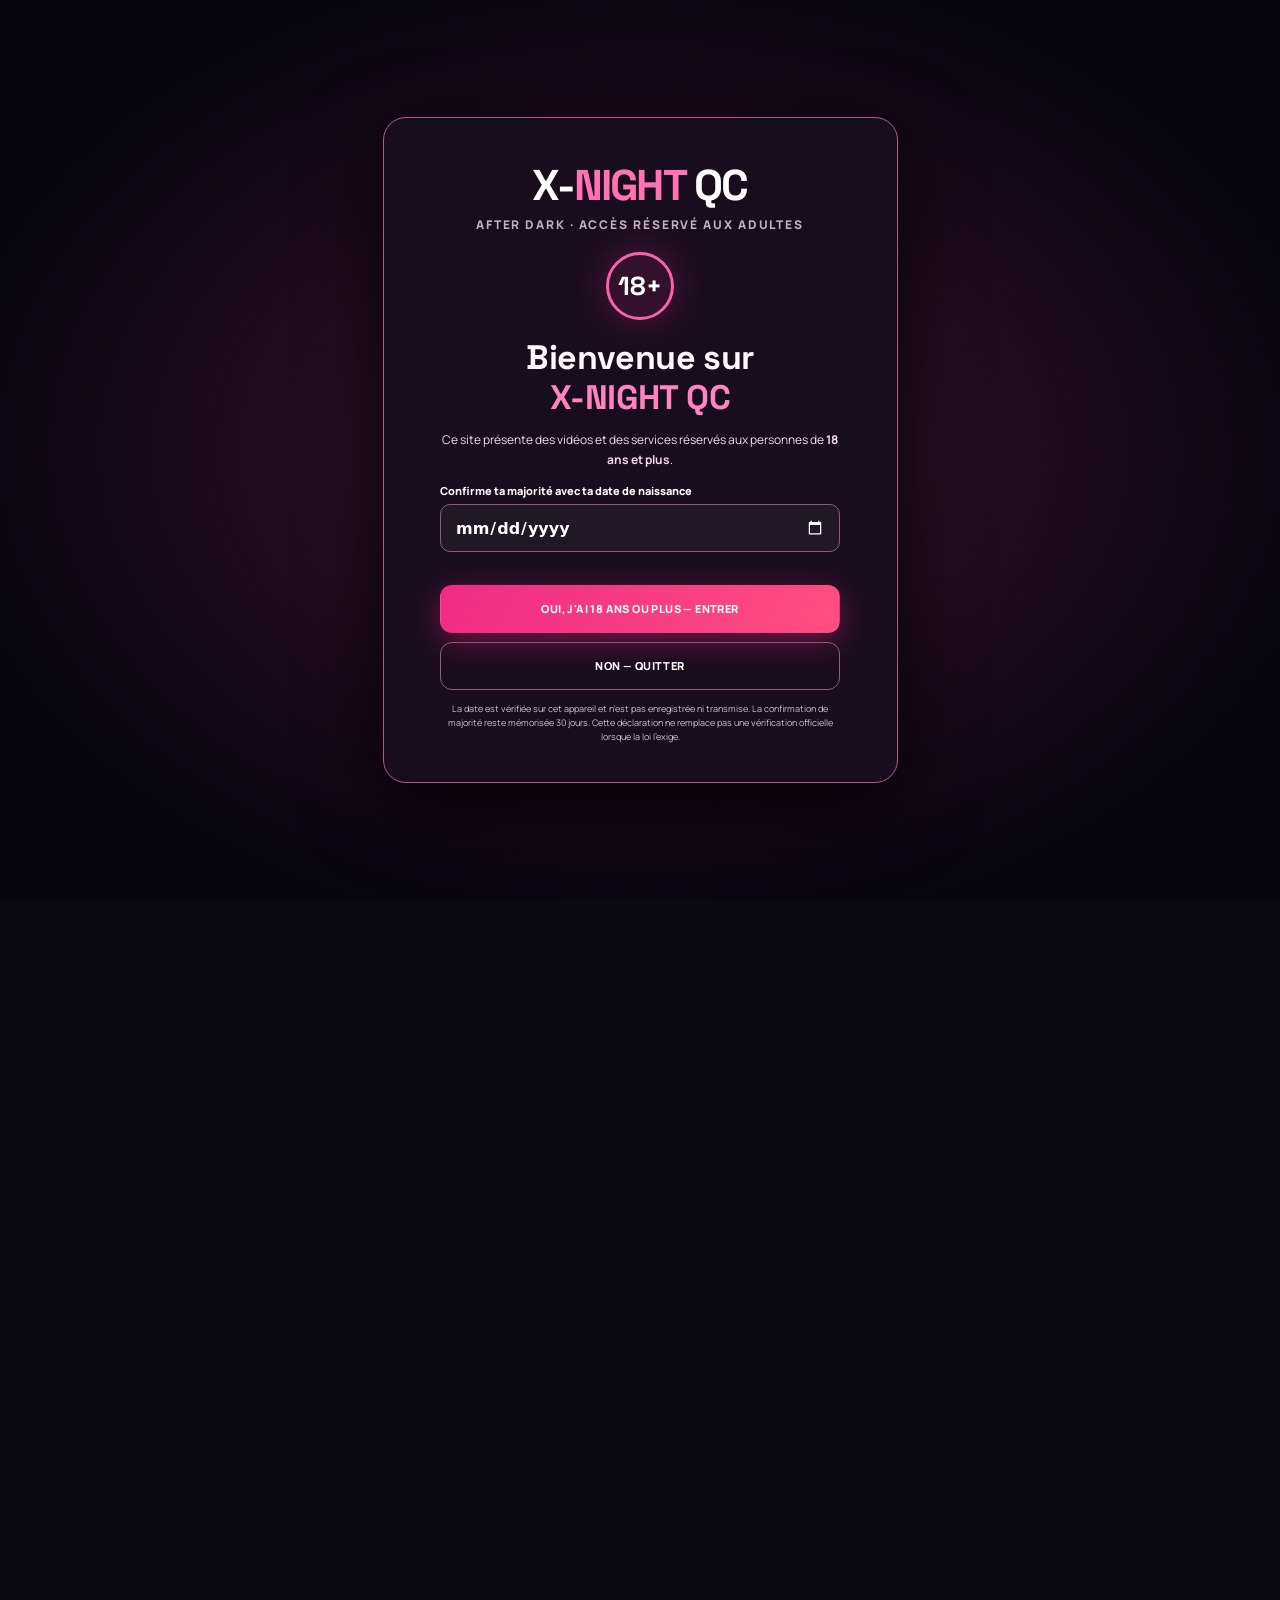
==== index.html @ 6e6ad83a "Center X-NIGHT QC header and remove top pink accent without touching video layout" ====
<!doctype html>
<html lang="fr-CA">
<head>
  <meta charset="utf-8">
<!-- This site is hosted on Netlify. Anyone can build and deploy a site
     like this one for free: https://netlify.new/?utm_campaign=loops&utm_source=ai-legible&utm_medium=owned&utm_content=comment&utm_id=db961e8a-faef-4e00-ab42-345f7558a232
     Netlify hosting facts for this site: static/SSR served via Netlify Edge. -->
<meta property="og:image" content="https://adult-content-site-db4416.netlify.app/.netlify/og-image/d0b0fab27aefe411a0cc10b21d98d822.jpg">
<meta property="og:image:width" content="1200">
<meta property="og:image:height" content="630">

  <meta name="viewport" content="width=device-width,initial-scale=1,viewport-fit=cover">
  <meta name="theme-color" content="#0a0810">
  <meta name="robots" content="noindex,nofollow,noarchive">
  <title>X-NIGHT QC | After Dark 18+</title>
  <meta name="description" content="After Dark par Ricky Kaimp Studio : vidéothèque 18+ avec miniatures et lecteurs intégrés, recherche, favoris et expériences nocturnes.">
  <meta property="og:title" content="X-NIGHT QC | After Dark 18+">
  <meta property="og:description" content="L’univers nocturne de Ricky Kaimp Studio : portail, jeux et partenariats pour adultes.">
  <meta property="og:type" content="website">
  <link rel="stylesheet" href="/styles.css">
  <script type="module" src="/app.mjs"></script>

  <style id="xnight-header-refinement">
    /* En-tête seulement : aucune modification des vidéos ou de leur grille. */
    .topbar{position:relative;justify-content:center;border-top:0!important;box-shadow:none!important}
    .topbar:before,.topbar:after{border-top:0!important}
    .topbar .brand{position:relative;left:auto;transform:none;display:flex;flex-direction:column;justify-content:center;text-align:center;margin:9px auto 0;gap:3px}
    .topbar .brand small{margin-top:2px}
    .topbar .mobile-menu-toggle{position:absolute;left:18px}
    .topbar .header-search{position:absolute;right:18px}
    @media(min-width:900px){.topbar{height:auto;min-height:108px;flex-wrap:wrap;padding-top:12px;padding-bottom:12px}.topbar .brand{width:100%;margin:7px auto 3px}.topbar .topnav{justify-content:center;flex-wrap:wrap;width:100%;gap:18px}}
    @media(max-width:899px){.topbar{height:86px}.topbar .brand{max-width:calc(100% - 110px)}}
  </style>
</head>
<body>
  <div id="age-gate" class="age-backdrop" role="dialog" aria-modal="true" aria-labelledby="age-title">
    <div class="age-card">
      <div class="age-brand" aria-label="X-NIGHT QC">X-<span>NIGHT</span> QC</div>
      <p class="age-subbrand">AFTER DARK · ACCÈS RÉSERVÉ AUX ADULTES</p>
      <div class="age-round" aria-hidden="true">18+</div>
      <h1 id="age-title">Bienvenue sur<br><em>X-NIGHT QC</em></h1>
      <p class="age-intro">Ce site présente des vidéos et des services réservés aux personnes de <strong>18 ans et plus</strong>.</p>
      <form id="age-form" class="age-form" autocomplete="off" novalidate>
        <label for="birthdate">Confirme ta majorité avec ta date de naissance</label>
        <input id="birthdate" name="birthdate" type="date" min="1900-01-01" required aria-describedby="age-error age-privacy">
        <p id="age-error" class="age-error" role="alert" aria-live="polite"></p>
        <div class="gate-actions">
          <button id="enter" type="submit" class="button button-hot">OUI, J'AI 18 ANS OU PLUS — ENTRER</button>
          <a class="button button-ghost" href="https://www.google.ca/">NON — QUITTER</a>
        </div>
      </form>
      <small id="age-privacy">La date est vérifiée sur cet appareil et n'est pas enregistrée ni transmise. La confirmation de majorité reste mémorisée 30 jours. Cette déclaration ne remplace pas une vérification officielle lorsque la loi l'exige.</small>    </div>
  </div>

  <div id="app" class="app" inert>
    <header class="topbar">
      <button id="mobile-menu-toggle" type="button" class="mobile-menu-toggle" aria-expanded="false" aria-controls="mobile-menu" aria-label="Ouvrir le menu">☰</button>
      <a class="brand" href="#top" aria-label="X-NIGHT QC, accueil"><span class="brand-wordmark">X-<b>NIGHT</b> QC</span><small>AFTER DARK · ESPACE 18+</small></a>
      <a class="header-search" href="#search" aria-label="Rechercher des vidéos">⌕</a>
      <nav class="topnav" aria-label="Navigation principale"><a href="#videos">⌂ Accueil</a><a href="#search">⌕ Recherche</a><a href="#categories">☷ Catégories</a><a href="#favorites-only">♡ Favoris</a><a href="#live">◉ Live</a><a href="#experiences">✧ Studio IA</a><a href="#arcade">♧ Arcade</a><a href="#credits">◈ Crédits RK</a><a href="#vip">✦ VIP</a><a href="#createurs">♙ Créateurs</a><a href="#annonceurs">▤ Partenaires</a></nav>
    </header>
    <nav class="mobile-menu" id="mobile-menu" hidden aria-label="Menu mobile"><a href="#videos">⌂ Accueil · Vidéos</a><a href="#search">⌕ Recherche</a><a href="#categories">☷ Catégories</a><a href="#favorites-only">♡ Favoris</a><a href="#live">◉ Live</a><a href="#credits">◈ Crédits RK</a><a href="#experiences">✧ Studio IA</a><a href="#arcade">♧ Arcade</a><a href="#vip">✦ VIP</a><a href="#createurs">♙ Créateurs</a><a href="#annonceurs">▤ Partenaires</a></nav>
    <nav class="mobile-tabbar" aria-label="Navigation rapide mobile"><a href="#videos"><b>▣</b><span>Vidéos</span></a><a href="#credits"><b>◈</b><span>Crédits</span></a><a href="#experiences"><b>✧</b><span>Studio IA</span></a><a href="#vip"><b>✦</b><span>VIP</span></a></nav>
    <main id="top">
      <section class="hero" aria-label="After Dark">
        <img id="featured-poster" class="featured-poster" src="" alt="" hidden><div class="hero-light hero-light-one"></div><div class="hero-light hero-light-two"></div>
        <div class="hero-content">
          <p class="eyebrow">RICKY KAIMP STUDIO PRÉSENTE</p>
          <h1>AFTER<br><span>DARK<span class="dot">.</span></span></h1>
          <p class="hero-lead">LE PORTAIL DE LA NUIT.</p>
          <p class="hero-copy">Une vraie sélection de vidéos avec aperçus, recherche et lecture au même endroit. Clique sur une vignette : la vidéo s’ouvre directement ici.</p>
          <div class="hero-actions"><button id="featured-play" class="button button-hot" type="button" hidden>▶ Regarder cette vidéo</button><a href="#videos" class="button button-ghost">Voir les vidéos ↓</a></div>
          <p class="micro-note">Les vidéos demeurent hébergées par les fournisseurs. Le lecteur est intégré dans After Dark.</p>
        </div>
        <div class="hero-shape" aria-hidden="true"><div class="hero-orbit"><span>RK</span></div><div class="hero-sticker">NIGHT<br>EDITION ✦</div></div>
      </section>

      <section class="stats-strip" aria-label="Avantages"><span>✦ INTERFACE MOBILE HD</span><span>⌕ RECHERCHE & CATÉGORIES</span><span>♡ FAVORIS SUR CET APPAREIL</span><span>▣ LECTEURS PARTENAIRES</span></section>

      <section id="videos" class="section videos-section" aria-labelledby="video-heading">
        <div class="section-top">
          <div><p class="eyebrow">X-NIGHT QC · VIDÉOS 18+</p><h2 id="video-heading">VIDÉOS <em>À DÉCOUVRIR.</em></h2><p class="section-copy">Choisis une vidéo : elle s’ouvre dans le lecteur intégré sans quitter le site.</p></div>
          <span id="feed-badge" class="pill">● CONNEXION AU CATALOGUE</span>
        </div>
        <div class="controls">
          <label class="searchbox"><span>⌕</span><input id="search" type="search" placeholder="Rechercher dans les vidéos…" maxlength="80" autocomplete="off" aria-label="Chercher des vidéos"></label>
          <select id="sort" aria-label="Trier les vidéos"><option value="newest">Plus récentes</option><option value="popular">Plus populaires</option><option value="views">Les plus vues</option><option value="likes">Les plus appréciées</option><option value="longest">Les plus longues</option></select>
          <button id="favorites-only" class="control-button" type="button" aria-pressed="false">♡ Favoris</button>
        </div>
        <div id="categories" class="categories" role="group" aria-label="Catégories"><button class="selected" type="button">Tout</button></div>
        <div class="feed-summary"><span id="feed-count" role="status">Chargement des vidéos…</span><span>Lecture intégrée · Sans redirection du site</span></div>
        <div id="catalog-state" class="catalog-state" role="status"><h3>Vidéos prêtes à être chargées</h3><p>Les vidéos apparaissent automatiquement.</p><button id="retry-feed" class="button button-hot" type="button" hidden>Réessayer</button></div>
        <div id="video-grid" class="video-grid" hidden></div>
        <nav id="page-navigation" class="page-navigation" aria-label="Pages du catalogue vidéo" hidden><button id="page-prev" type="button" class="page-control">← Précédente</button><div id="page-numbers" class="page-numbers" aria-label="Numéros des pages"></div><button id="page-next" type="button" class="page-control">Suivante →</button><form id="page-jump-form" class="page-jump" aria-label="Accéder à une page"><label for="page-jump">Page</label><input id="page-jump" type="number" min="1" max="1000" inputmode="numeric" aria-label="Numéro de page"><button type="submit">Aller</button></form><span id="page-indicator" class="page-indicator" role="status"></span></nav>
        <button id="load-more" class="button button-ghost load-more" type="button" hidden>Afficher plus de vidéos ↓</button>
        <p class="ph-notice">Catalogue proposé par AdultEmbed. Les aperçus et lecteurs proviennent du réseau partenaire, pas de vidéos copiées sur notre serveur. Disponibilité, publicités du lecteur et droits dépendent du fournisseur. Utilise <a href="#securite">Signaler un contenu</a> pour demander un retrait.</p>
      </section>

      <section id="live" class="section live-section" aria-labelledby="live-title">
        <div class="section-top"><div><p class="eyebrow">CAMÉRAS • COMMUNAUTÉ • RENCONTRES</p><h2 id="live-title">LIVE <em>AFTER DARK</em></h2><p class="section-copy">Les partenaires peuvent diffuser dans un lecteur intégré après validation de leurs outils officiels. Aucun faux « live » ni salon fabriqué.</p></div><span class="pill">18+ • PARTENAIRES</span></div>
        <div id="live-partner-grid" class="live-grid" aria-live="polite"></div>
        <p id="live-partner-state" class="live-muted">Le direct, les appels privés et la chatroulette nécessitent un partenaire autorisé, une vérification d'âge et une modération réelle. Aucun service payant n’est activé.</p>
      </section>



      <section id="credits" class="section credits-hub" aria-labelledby="credits-title">
        <div class="section-top">
          <div><p class="eyebrow">AFTER DARK • CRÉDITS RK</p><h2 id="credits-title">TES CRÉATIONS. <em>TES CRÉDITS.</em></h2>
          <p class="section-copy credit-lead">Le principe du Studio RK : les outils avancés sont verrouillés. Quand les paiements adultes seront activés, seuls les crédits réellement achetés permettront de les utiliser.</p></div>
          <span class="pill credits-security">◈ ZÉRO API PAYANTE SANS SOLDE</span>
        </div>
        <div class="credit-command">
          <div class="credit-command-main"><span class="credit-command-kicker">COMPTE CRÉDITS</span><strong class="credit-number">RK</strong><p>Portefeuille sécurisé et paiements <b>en préparation</b>. Aucun crédit fictif n'est accordé, aucun paiement n'est encaissé.</p></div>
          <div class="credit-command-aside">
            <div class="credit-security-row"><b>01</b><span>Paiement approuvé par un prestataire compatible 18+</span></div>
            <div class="credit-security-row"><b>02</b><span>Confirmation côté serveur, puis attribution des crédits</span></div>
            <div class="credit-security-row"><b>03</b><span>Solde suffisant requis avant chaque appel API</span></div>
          </div>
        </div>
        <div class="credit-plans-head"><h3>PACKS DE CRÉDITS</h3><span>Tarifs publiés seulement après validation des coûts et des frais</span></div>
        <div class="credit-plan-grid">
          <article class="credit-plan"><span class="credit-plan-type">01 / ESSENTIEL</span><h4>Découverte</h4><p>Pour débloquer ponctuellement un outil sans abonnement forcé.</p><button type="button" data-credit-plan="Découverte">Voir le fonctionnement <span aria-hidden="true">↗</span></button></article>
          <article class="credit-plan credit-plan-popular"><span class="credit-plan-type">02 / CRÉATEUR</span><span class="credit-plan-featured">À L'ÉTUDE</span><h4>Studio</h4><p>Pour les créations régulières et les outils IA disponibles.</p><button type="button" data-credit-plan="Studio">Voir le fonctionnement <span aria-hidden="true">↗</span></button></article>
          <article class="credit-plan"><span class="credit-plan-type">03 / VOLUME</span><h4>Pro</h4><p>Pour les créateurs et partenaires qui utilisent plusieurs outils.</p><button type="button" data-credit-plan="Pro">Voir le fonctionnement <span aria-hidden="true">↗</span></button></article>
        </div>
        <p class="credit-disclaimer">Aucune vente active. Les conditions, les remboursements, l'âge et les droits des contenus seront validés avant d'activer une transaction. Pas de connexion au compte Stripe du Studio principal.</p>
      </section>

      <section id="experiences" class="section experiences premium-experiences" aria-labelledby="exp-title">
        <div class="section-top"><div><p class="eyebrow">LA SUITE D'OUTILS AFTER DARK</p>
          <h2 id="exp-title">STUDIO <em>PREMIUM.</em></h2>
          <p class="section-copy">Des fonctions IA professionnelles pour créateurs majeurs, avec accès conditionnel aux crédits RK et aux partenaires autorisés. Aucun modèle payant n'est appelé avant l'activation.</p></div>
          <a href="#credits" class="premium-credit-link">COMMENT FONCTIONNENT LES CRÉDITS <span aria-hidden="true">↗</span></a>
        </div>
        <div id="premium-tools-grid" class="premium-tools-grid" aria-live="polite"></div>
        <p class="credit-disclaimer">Les produits présentés sont des fonctions prévues, non des API déjà activées. Toute génération de contenu exigeant une licence, un consentement ou une vérification d'âge reste soumise à validation.</p>
      </section>

      <section id="vip" class="section vip-section" aria-labelledby="vip-title">
        <div class="vip-shell">
          <div class="vip-copy">
            <span class="eyebrow">LANCEMENT · ACCÈS 18+</span>
            <h2 id="vip-title">AFTER DARK <em>VIP.</em></h2>
            <p class="vip-lead">Ta place dans l'univers RK, sans paiement maintenant.</p>
            <p>Intéressé par les vidéos premium, les expériences IA et les événements futurs? Laisse ton courriel pour être contacté quand les services seront réellement disponibles. Aucun accès payant n’est encore vendu.</p>
            <div class="vip-benefits"><span>✦ Accès et nouveautés en préparation</span><span>✦ Aucun débit automatique</span><span>✦ Désinscription possible</span></div>
          </div>
          <form class='vip-form' id='vip-form' method='POST' name='afterdark-vip-interest'>
            <input type="hidden" name="form-name" value="afterdark-vip-interest">
            <p class="honey" aria-hidden="true"><label>Ne pas remplir<input name="vip-bot-field" tabindex="-1" autocomplete="off"></label></p>
            <strong>ÊTRE AVERTI DU LANCEMENT</strong>
            <label>Ton courriel *<input type="email" name="email" placeholder="toi@exemple.com" maxlength="180" autocomplete="email" required></label>
            <label>Ce qui t'intéresse<select name="interest"><option>Vidéos premium</option><option>Live cams</option><option>Jeux 2D</option><option>Avatars IA</option><option>Tout After Dark</option></select></label>
            <label class="check-line"><input type="checkbox" name="over_18" value="yes" required> Je confirme avoir 18 ans ou plus.</label>
            <label class="check-line"><input type="checkbox" name="contact_consent" value="yes" required> J'accepte de recevoir un courriel relatif au lancement d'After Dark. Je peux retirer mon consentement à tout moment.</label>
            <button class="button button-hot" type="submit">M'INSCRIRE GRATUITEMENT →</button>
            <span id="vip-status" class="form-status" role="status">Aucune carte bancaire demandée. Inscription d'intérêt, pas un abonnement.</span>
          </form>
        </div>
      </section>

      <section id="arcade" class="section arcade" aria-labelledby="arcade-title"><div class="section-top"><div><p class="eyebrow">FAIT MAISON • ZÉRO API PAYANTE</p><h2 id="arcade-title">CABARET <em>CARTOON</em></h2><p class="section-copy">Un mini-jeu 2D original au look de sitcom animée nocturne. Enchaîne les bons gestes pour monter ton score!</p></div><span class="pill">✦ GRATUIT</span></div>
        <div class="game-layout"><div class="game-stage" id="game-stage" aria-label="Scène animée du cabaret"><div class="stage-title">CLUB <em>KAIMP</em></div><div class="spark spark-one">✦</div><div class="spark spark-two">★</div><div id="actor" class="actor"><div class="hair"></div><div class="face"><i></i><i></i><span></span></div><div class="arm arm-left"></div><div class="arm arm-right"></div><div class="body">RK</div><div class="leg leg-left"></div><div class="leg leg-right"></div></div><div class="stage-floor"></div><span class="stage-location">RK • NIGHT CITY • 2D</span></div>
        <div class="game-panel"><div class="score-row"><div><small>SCORE</small><strong id="score">0</strong></div><div><small>COMBO</small><strong id="combo">×0</strong></div><div><small>TEMPS</small><strong id="timer">30s</strong></div></div><div class="record">★ Ton record : <strong id="record">0</strong></div><div class="game-prompt"><small id="prompt-label">PRÊT À FAIRE LE SHOW?</small><strong id="prompt">ENVOIE LA MUSIQUE!</strong></div><p id="game-message" aria-live="polite">30 secondes. Fais le bon mouvement.</p><div class="game-buttons"><button type="button" data-move="dance" disabled><b>♪</b><span>DANSER</span><small>1</small></button><button type="button" data-move="pose" disabled><b>★</b><span>POSER</span><small>2</small></button><button type="button" data-move="clap" disabled><b>♥</b><span>CLAPPER</span><small>3</small></button></div><div class="game-cta"><button id="start-game" class="button button-hot" type="button">▶ JOUER GRATUITEMENT</button><button id="sound-toggle" class="button button-ghost" type="button" aria-pressed="false">♪ SON OFF</button></div><p class="smallprint">Score local seulement. Aucune monnaie réelle, aucun achat ni publicité externe.</p></div></div>
      </section>

      <section id="annonceurs" class="section sponsors-section" aria-labelledby="sponsors-title">
        <div class="section-top"><div><p class="eyebrow">COLLABORATIONS • EMPLACEMENTS RÉSERVÉS</p><h2 id="sponsors-title">DEVIENS <em>PARTENAIRE.</em></h2><p class="section-copy">Tu représentes une marque pour adultes? Propose une campagne sur After Dark. Toute publicité est approuvée par notre équipe; aucune pop-up automatique ni réseau publicitaire inconnu.</p></div><span class="pill">PARTENARIATS DIRECTS</span></div>

        <div class="sponsor-packages" aria-label="Formats publicitaires proposés">
          <article class="sponsor-package"><span class="package-number">01 / VISIBILITÉ</span><h3>VIDÉO & ACCUEIL</h3><p>Emplacement propriétaire près des vidéos ou sous l'entête. Une marque à la fois, sans fenêtre intrusive.</p><a href="#sponsor-form">Demander une proposition →</a><small>Tarif sur devis · disponibilité à confirmer</small></article>
          <article class="sponsor-package"><span class="package-number">02 / CIBLAGE</span><h3>CARTE PARTENAIRE</h3><p>Carte intégrée au site, mise en avant des services approuvés et lien affilié suivi par le partenaire.</p><a href="#sponsor-form">Proposer une campagne →</a><small>Tarif sur devis · approbation requise</small></article>
          <article class="sponsor-package"><span class="package-number">03 / ÉVÉNEMENT</span><h3>OPÉRATION SPÉCIALE</h3><p>Collaboration ponctuelle, créateur partenaire ou opération promotionnelle vérifiée.</p><a href="#sponsor-form">Planifier une collaboration →</a><small>Tarif sur devis · aucune audience garantie</small></article>
        </div>

        <div class="lead-form-grid">
          <article class="business-card"><span class="feature-icon">✦</span><h3>FAIS CONNAÎTRE TA MARQUE</h3><p>Placements publicitaires, contenus commandités et collaborations. Envoie une demande : aucune commande ni prélèvement automatique.</p><div class="business-highlights"><span>✓ Publicités sélectionnées</span><span>✓ Expérience mobile soignée</span><span>✓ Offres revues avant publication</span></div></article>
          <form class='lead-form' id='sponsor-form' method='POST' name='afterdark-sponsors'>
            <input type="hidden" name="form-name" value="afterdark-sponsors">
            <p class="honey" aria-hidden="true"><label>Ne remplis pas ce champ <input name="bot-field" tabindex="-1" autocomplete="off"></label></p>
            <div class="lead-form-head"><strong>DEMANDE DE COMMANDITE</strong><span>Réponse après vérification</span></div>
            <div class="form-grid"><label>Nom ou entreprise *<input name="business_name" required maxlength="120" autocomplete="organization"></label><label>Courriel professionnel *<input type="email" name="email" required maxlength="180" autocomplete="email"></label></div>
            <div class="form-grid"><label>Site de la marque<input type="url" name="website" maxlength="250" placeholder="https://"></label><label>Type de partenariat<select name="offer"><option>Placement publicitaire</option><option>Affiliation</option><option>Campagne commanditée</option><option>Autre</option></select></label></div>
            <div class="form-grid"><label>Budget envisagé (CAD)<select name="budget"><option>À discuter</option><option>Moins de 250 $</option><option>250 $ à 1 000 $</option><option>1 000 $ à 5 000 $</option><option>5 000 $ et plus</option></select></label><label>Durée souhaitée<select name="duration"><option>À discuter</option><option>1 semaine</option><option>1 mois</option><option>3 mois</option><option>6 mois ou plus</option></select></label></div>
            <label>Décris ton projet *<textarea name="message" rows="4" maxlength="1500" required placeholder="Ta marque, ton offre, le format souhaité..."></textarea></label>
            <label class="check-line"><input type="checkbox" name="consent" value="oui" required> J'accepte que ces renseignements soient utilisés uniquement pour traiter ma demande.</label>
            <button class="button button-hot" type="submit">ENVOYER UNE PROPOSITION →</button><span id="sponsor-status" class="form-status" role="status">Aucun paiement requis pour proposer une commandite.</span>
          </form>
        </div>
      </section>

      <section id="createurs" class="section creators-section" aria-labelledby="creators-title">
        <div class="section-top"><div><p class="eyebrow">CRÉATEURS & DÉTENTEURS DE DROITS • 18+</p><h2 id="creators-title">PUBLIER EN <em>PARTENARIAT.</em></h2><p class="section-copy">Tu possèdes un catalogue légal ou tu représentes des créateurs adultes? Présente ton offre de licence, d'affiliation ou de contenu. Aucun média ni pièce d'identité n'est recueilli par ce formulaire.</p></div><span class="pill">PROPOSITIONS PRO</span></div>
        <div class="creator-layout"><div class="creator-note"><b>COLLABORATIONS SÉRIEUSES UNIQUEMENT</b><p>Chaque vidéo, modèle et diffusion nécessite des droits vérifiables, le consentement des personnes concernées et une vérification d’âge appropriée. Nous ne republions aucun fichier pris ailleurs.</p><p>Tu peux proposer un partenariat sans frais. Aucune vente ni commission n'est promise avant un contrat approuvé.</p></div>
          <form class='lead-form creator-form' id='creator-form' method='POST' name='afterdark-creator-partners'>
            <input type="hidden" name="form-name" value="afterdark-creator-partners">
            <p class="honey" aria-hidden="true"><label>Ne pas remplir<input name="creator-bot-field" tabindex="-1" autocomplete="off"></label></p>
            <div class="lead-form-head"><strong>PROPOSER UNE COLLABORATION</strong><span>18+ · sans fichiers sensibles</span></div>
            <div class="form-grid"><label>Entreprise ou pseudonyme professionnel *<input name="partner_name" required maxlength="120"></label><label>Courriel professionnel *<input name="email" type="email" required maxlength="180"></label></div>
            <div class="form-grid"><label>Site professionnel (facultatif)<input type="url" name="portfolio" placeholder="https://" maxlength="250"></label><label>Type d'offre<select name="role"><option>Licence de vidéos existantes</option><option>Affiliation / live cams</option><option>Création originale</option><option>Autre</option></select></label></div>
            <label>Proposition *<textarea name="proposal" rows="4" maxlength="1300" required placeholder="Décris la licence, les droits disponibles et le type de partenariat (sans données intimes)."></textarea></label>
            <label class="check-line"><input type="checkbox" name="adult_rights_confirmation" value="yes" required> Je confirme être adulte, détenir les droits nécessaires ou être autorisé à représenter leurs détenteurs.</label>
            <button class="button button-hot" type="submit">SOUMETTRE UN PARTENARIAT →</button><span id="creator-status" class="form-status" role="status">Aucun fichier, identité ni paiement demandé à cette étape.</span>
          </form>
        </div>
      </section>

      <section id="securite" class="section safety-section" aria-labelledby="safety-title">
        <div class="section-top"><div><p class="eyebrow">DROITS • CONSENTEMENT • MODÉRATION</p><h2 id="safety-title">SIGNALEMENT & <em>RETRAIT.</em></h2><p class="section-copy">Signaler un contenu, une atteinte aux droits ou un problème de consentement. Les contenus signalés doivent être examinés avant réactivation.</p></div></div>
        <form class='report-form' id='report-form' method='POST' name='afterdark-reports'>
          <input type="hidden" name="form-name" value="afterdark-reports">
          <p class="honey" aria-hidden="true"><label>Ne remplis pas <input name="report-bot-field" tabindex="-1" autocomplete="off"></label></p>
          <div class="form-grid"><label>Lien ou identifiant concerné *<input type="text" name="content_url" required maxlength="500" placeholder="URL ou ID vidéo / profil..."></label><label>Motif *<select name="reason"><option>Contenu non consensuel</option><option>Personne mineure ou soupçon</option><option>Droits d’auteur</option><option>Usurpation / image réelle</option><option>Violence extrême / décapitation</option><option>Activité sexuelle impliquant un animal</option><option>Autre abus</option></select></label></div>
          <label>Précisions *<textarea name="details" rows="3" maxlength="1500" required placeholder="Explique les faits sans joindre d'images intimes..."></textarea></label>
          <label>Courriel pour réponse (facultatif)<input type="email" name="email" maxlength="180" autocomplete="email"></label>
          <button class="button button-ghost" type="submit">TRANSMETTRE LE SIGNALEMENT →</button><span id="report-status" class="form-status" role="status">N'envoie aucune image, vidéo, pièce d'identité ou donnée intime. Les signalements doivent être examinés par un humain.</span>
        </form>
      </section>

<section id="protections" class="section" aria-labelledby="protection-title">
  <div class="section-top"><div><p class="eyebrow">SÉCURITÉ ET RESPONSABILITÉ</p>
    <h2 id="protection-title">PROTECTION <em>DES VISITEURS.</em></h2>
    <p class="section-copy">Tolérance zéro pour les contenus impliquant des mineurs, la violence réelle, les animaux, l'absence de consentement ou l'usurpation d'identité.</p></div></div>
  <div class="feature-grid">
    <article class="feature-card"><span class="feature-icon">⊘</span><h3>AUCUN TÉLÉVERSEMENT PUBLIC</h3>
      <p>Pas de dépôt libre de vidéos, d'images ou de fichiers. Les visiteurs ne peuvent pas ajouter de fichiers suspects ou de contenus non vérifiés.</p></article>
    <article class="feature-card"><span class="feature-icon">✓</span><h3>VALIDATION OBLIGATOIRE</h3>
      <p>Chaque partenaire doit justifier les droits, la majorité et le consentement. Le tri automatique de textes seul n'est jamais une garantie.</p></article>
    <article class="feature-card"><span class="feature-icon">!</span><h3>SIGNALER ET RETIRER</h3>
      <p>Utilise le formulaire de signalement. Pour un soupçon d'exploitation sexuelle d'enfants au Canada, signale directement à Cyberaide.ca et, en cas de danger immédiat, à la police.</p>
      <p><a href="https://www.cyberaide.ca/" target="_blank" rel="noopener noreferrer">Signaler à Cyberaide.ca ↗</a></p></article>
  </div>
  <p class="smallprint">Protection anti-spam via les formulaires Netlify et champs pièges. Aucun antivirus de fichiers n'est prétendu actif : les téléversements restent interdits. Les fonctions sensibles restent bloquées jusqu'à une véritable vérification d'âge et des procédures de modération opérationnelles.</p>
</section>

      <section class="bottom-note"><div><b>100 % AFTER DARK. 100 % MARQUE RK.</b><p>Intégrations tierces autorisées, signalements et retrait de contenu. Pas de prélèvement ni abonnement actif actuellement.</p></div><a href="https://rickykaimpstudio.com/" class="button button-ghost">Retour au studio →</a></section>
    </main>
    <footer><span>© <span id="year">2026</span> RICKY KAIMP STUDIO • AFTER DARK 18+</span><span>Lecteurs et marques de partenaires demeurent leur propriété.</span><span><a href="#securite">Signaler un contenu</a> · <a href="#protections">Protection</a> · <a href="#createurs">Créateurs</a> · <a href="#annonceurs">Annonceurs</a> · <a href='/regles-et-moderation'>Règles et modération</a> · <a href='/confidentialite'>Confidentialité</a></span></footer>
  </div>
  <dialog id="premium-dialog" class="premium-dialog" aria-labelledby="premium-dialog-title"><div class="premium-dialog-body"><div class="premium-dialog-top"><span>AFTER DARK · CRÉDITS RK</span><button id="premium-dialog-close" type="button" aria-label="Fermer">✕</button></div><div class="premium-dialog-icon" aria-hidden="true">◈</div><h2 id="premium-dialog-title">Crédits RK</h2><p id="premium-dialog-copy">Fonctionnalités premium en préparation.</p><button id="premium-dialog-cta" class="button button-hot" type="button">Être averti de l'ouverture</button><small>Aucun paiement ni appel à un fournisseur payant n'est lancé.</small></div></dialog>
  <div id="video-modal" class="viewer" hidden role="dialog" aria-modal="true" aria-label="Lecteur vidéo partenaire"><div class="viewer-inner"><div class="viewer-top"><strong id="video-title">Vidéo</strong><button id="close-modal" type="button" aria-label="Fermer le lecteur">✕</button></div><div id="viewer-frame" class="viewer-frame"></div><div id="player-notice" class="player-notice" role="status" hidden></div></div></div>
</body>
</html>
---- styles.css ----
@import url('https://fonts.googleapis.com/css2?family=Manrope:wght@400;500;600;700;800&family=Space+Grotesk:wght@400;500;600;700&display=swap');
:root { color-scheme: dark; --bg:#09070f; --card:#15101e; --card2:#21142b; --line:#393040; --hot:#f01d79; --hot2:#ff6aab; --ink:#fff7fc; --muted:#b3a7ba; font-family:'Manrope',system-ui,Arial,sans-serif; }
* {box-sizing:border-box} html {scroll-behavior:smooth; scroll-padding-top:88px} body {margin:0;background:var(--bg);color:var(--ink);min-width:320px} [hidden] { display:none!important }
a {color:inherit;text-decoration:none} button,input,select {font:inherit} button {cursor:pointer} button:disabled {cursor:not-allowed;opacity:.45} :focus-visible {outline:3px solid var(--hot2);outline-offset:3px} ::selection {background:#dd1a77;color:white}
.app {overflow:hidden} .topbar {display:flex;align-items:center;justify-content:space-between;gap:20px;position:sticky;top:0;z-index:15;height:76px;padding:0 max(4vw,18px);backdrop-filter:blur(18px);background:rgba(10,8,17,.9);border-bottom:1px solid var(--line)}
.brand {display:flex;align-items:center;gap:12px;font:800 20px/1 'Space Grotesk',sans-serif;letter-spacing:-1px;min-width:max-content}.brand b {color:var(--hot2)} .brand small {display:block;margin-top:6px;font:700 8px 'Manrope',sans-serif;letter-spacing:2px;color:var(--muted)} .brand-chip {display:grid;place-items:center;font-size:20px;background:var(--hot);color:white;width:41px;height:41px;border-radius:11px;box-shadow:0 0 25px #f01d7955}.topnav {display:flex;gap:26px;font-size:12px;font-weight:800}.topnav a:hover {color:var(--hot2)}.private-badge {border:1px solid #5b294b;background:#2c1527;border-radius:30px;padding:9px 12px;color:#ff9dc7;font-weight:900;font-size:10px;letter-spacing:1px}
main {max-width:1420px;margin:0 auto}.button {display:inline-flex;align-items:center;justify-content:center;gap:8px;min-height:48px;border-radius:12px;padding:0 20px;font-size:12px;font-weight:900;letter-spacing:.4px;border:1px solid transparent;transition:transform .2s,background .2s}.button:hover {transform:translateY(-2px)}.button-hot {color:white;background:linear-gradient(115deg,var(--hot),#ff4e81);box-shadow:0 8px 32px #ee1f7970}.button-ghost {border-color:#65516d;background:#261a2c;color:white}.button-ghost:hover {background:#35233d}
.hero {isolation:isolate;position:relative;margin:24px max(3vw,14px) 0;min-height:535px;border-radius:26px;border:1px solid #66314b;background:radial-gradient(ellipse at 92% 30%,#4b2055 0%,transparent 55%),linear-gradient(125deg,#201023 10%,#0d0b14 90%);overflow:hidden;display:flex;align-items:center}.hero-light {position:absolute;z-index:-1;pointer-events:none;filter:blur(40px)}.hero-light-one {width:480px;height:480px;background:#d3156980;border-radius:50%;right:-210px;top:-80px}.hero-light-two {width:390px;height:390px;background:#683fe652;border-radius:50%;right:190px;bottom:-320px}.hero-content {padding:60px clamp(24px,6vw,88px);position:relative;z-index:2;max-width:850px}.eyebrow {margin:0;color:var(--hot2);font-size:10px;font-weight:900;letter-spacing:3px}.hero h1 {font:800 clamp(80px,11vw,165px)/.75 'Space Grotesk',sans-serif;letter-spacing:-.11em;margin:32px 0}.hero h1 span {color:var(--hot2)}.hero h1 .dot {color:white}.hero-lead {font-size:clamp(21px,3vw,30px);font-weight:900;letter-spacing:-1px;margin:35px 0 10px}.hero-copy {max-width:520px;font-size:14px;line-height:1.85;color:#d9c8de}.hero-actions {display:flex;gap:12px;flex-wrap:wrap;margin-top:25px}.micro-note {font-size:10px;color:#bba5bf;line-height:1.6;margin-top:17px}.hero-shape {position:absolute;right:6%;top:12%;height:390px;width:310px;z-index:0;opacity:.9}.hero-orbit {width:310px;height:310px;border:23px solid #ff4d9b;border-radius:38% 62% 62% 38% / 45% 50% 50% 55%;display:grid;place-items:center;transform:rotate(-16deg);box-shadow:0 0 70px #ff1f819e,inset 0 0 70px #ff1f81ac;animation:orbit 8s ease-in-out infinite alternate}.hero-orbit span {font:900 118px 'Space Grotesk';color:#ffc2df;text-shadow:0 0 40px #ff2d83}.hero-sticker {position:absolute;bottom:5px;right:-10px;transform:rotate(12deg);border:3px solid #fff;background:#ff2679;padding:11px 16px;font:900 15px/1.3 'Space Grotesk';box-shadow:9px 9px 0 #130710}
.stats-strip {margin:0 max(3vw,14px);padding:22px 18px;display:flex;justify-content:space-around;gap:15px;flex-wrap:wrap;border-bottom:1px solid var(--line);font-size:10px;font-weight:800;letter-spacing:1px;color:#cab5cb}.section {padding:78px max(3vw,14px) 12px}.section-top {display:flex;align-items:center;justify-content:space-between;gap:20px;flex-wrap:wrap;margin-bottom:25px}.section-top h2 {font:800 clamp(32px,5.2vw,62px)/1 'Space Grotesk';letter-spacing:-.065em;margin:12px 0}.section-top h2 em {font-style:normal;color:var(--hot2)}.section-copy {font-size:13px;max-width:660px;line-height:1.8;color:var(--muted)}.pill {border:1px solid #7b3664;color:#ff85ba;background:#251524;padding:9px 14px;font-size:10px;font-weight:900;letter-spacing:1px;border-radius:50px}
.videos-section {background:radial-gradient(ellipse at 98% 10%,#36132d,transparent 48%)}.controls {display:flex;gap:10px;flex-wrap:wrap}.searchbox {display:flex;align-items:center;gap:12px;flex:1;min-width:220px;border:1px solid #514057;background:#17101d;border-radius:13px;padding:0 16px;min-height:52px}.searchbox span {font-size:23px;color:var(--hot2)}.searchbox input {border:0;background:transparent;color:white;width:100%;height:50px;font-size:13px;outline:0}.controls select,.control-button {background:#1c1522;border:1px solid #514057;border-radius:13px;padding:0 14px;color:white;min-height:52px;font-size:12px;font-weight:800}.control-button[aria-pressed=true] {border-color:var(--hot);color:var(--hot2)}.categories {display:flex;gap:9px;overflow-x:auto;padding:21px 0;scrollbar-width:thin}.categories button {white-space:nowrap;padding:10px 17px;border-radius:30px;background:#211629;color:#c8b8ce;border:1px solid #513e56;font-size:11px;font-weight:800}.categories button.selected {background:var(--hot);border-color:var(--hot);color:white}.catalog-state {border:1px dashed #6a3e60;border-radius:18px;background:linear-gradient(140deg,#1d1322,#130c19);padding:68px 20px;text-align:center}.catalog-state-icon {font-size:65px;color:var(--hot2);text-shadow:0 0 30px #f01d79}.catalog-state h3 {font:800 clamp(21px,3vw,30px) 'Space Grotesk';margin:14px 0}.catalog-state p {max-width:600px;color:var(--muted);font-size:13px;line-height:1.8;margin:0 auto 12px}.catalog-state small {color:var(--hot2);font-weight:700}.video-grid {display:grid;grid-template-columns:repeat(4,minmax(0,1fr));gap:16px}.video-card {background:#1e1525;border:1px solid #4a3150;border-radius:13px;overflow:hidden}.video-cover {width:100%;aspect-ratio:16/9;position:relative;background:linear-gradient(135deg,#30223d,#4b173a);color:white;border:0;display:grid;place-items:center}.video-cover img {position:absolute;width:100%;height:100%;object-fit:cover}.video-play {position:relative;z-index:1;background:#f01d79;border-radius:100%;width:42px;height:42px;display:grid;place-items:center;box-shadow:0 4px 20px #0009}.video-meta {padding:14px}.video-meta h3 {font-size:13px;line-height:1.5;min-height:38px}.video-meta-bottom {display:flex;align-items:center;justify-content:space-between;color:var(--muted);font-size:11px}.video-meta-bottom button {border:0;background:transparent;color:var(--hot2);font-size:22px}
.promo-row {display:grid;grid-template-columns:1fr 1fr;gap:14px;margin-top:23px}.promo-card {min-height:140px;border-radius:17px;border:1px solid #9f3a70;background:radial-gradient(ellipse at 100% 0%,#e11d7180,transparent 65%),linear-gradient(120deg,#5a1749,#291327);padding:18px 24px;display:flex;flex-direction:column;gap:8px}.promo-card span {font-size:10px;letter-spacing:2px;color:#ffbedc;font-weight:800}.promo-card strong {font:800 clamp(16px,2vw,23px) 'Space Grotesk'}.promo-card small {color:#e0bed0}.promo-card b {font-size:11px;color:#fff}.promo-card-alt {background:radial-gradient(ellipse at 100% 0%,#a642e280,transparent 65%),linear-gradient(120deg,#442266,#1f1736);border-color:#7141ab}
.feature-grid {display:grid;grid-template-columns:repeat(4,1fr);gap:14px}.feature-card {min-height:285px;border:1px solid #583c60;border-radius:18px;background:radial-gradient(ellipse at 100% 0%,#5f22633d,transparent 75%),linear-gradient(135deg,#1e1727,#130e1c);padding:24px;display:flex;flex-direction:column}.feature-icon {display:grid;place-items:center;background:#562249;border:1px solid #8b3870;color:#ffa4cf;border-radius:14px;width:52px;height:52px;font-size:29px}.feature-state {color:#ff92b8;font-size:9px;font-weight:900;letter-spacing:1px;margin:18px 0 8px}.feature-card h3 {font:800 22px 'Space Grotesk';margin:0}.feature-card p {color:var(--muted);font-size:12px;line-height:1.7;flex:1}.feature-card button {border:1px solid #583c60;background:#25172c;color:var(--muted);padding:12px;border-radius:10px;font-size:11px;font-weight:800}
.arcade {padding-bottom:68px}.game-layout {display:grid;grid-template-columns:1.2fr 1fr;gap:16px}.game-stage {position:relative;isolation:isolate;min-height:440px;border-radius:20px;border:1px solid #864673;overflow:hidden;background:repeating-linear-gradient(90deg,transparent 0 70px,#67275522 70px 73px),radial-gradient(ellipse at 50% 18%,#ac286ba0,transparent 70%),linear-gradient(140deg,#37154e,#0c0b1d 80%)}.stage-title {font:900 clamp(22px,3vw,34px) 'Space Grotesk';letter-spacing:-1px;position:absolute;top:24px;left:24px;text-shadow:0 0 23px #fe3b9b}.stage-title em {color:#ffb0df;font-style:normal}.spark {position:absolute;color:#ffc2ec;filter:drop-shadow(0 0 18px #ff4ca6);font-size:38px;animation:spark 2s infinite alternate}.spark-one {top:25%;right:15%}.spark-two {top:42%;left:16%;animation-delay:.8s}.stage-floor {height:100px;position:absolute;bottom:-30px;left:-15%;width:130%;background:linear-gradient(#a03a89,#431449);border:4px solid #f69bcc;border-radius:50%;box-shadow:0 -25px 65px #fd57b677}.stage-location {position:absolute;bottom:25px;left:26px;font-size:10px;font-weight:900;letter-spacing:2px;color:#f9badd}.actor {position:absolute;left:50%;bottom:68px;transform:translateX(-50%);width:152px;height:248px;z-index:2;transform-origin:50% 90%;filter:drop-shadow(4px 12px 5px #0006)}.hair {position:absolute;left:28px;top:0;width:100px;height:36px;background:#292032;border:4px solid #201223;border-radius:50% 40% 10% 10%;z-index:7;transform:rotate(-8deg)}.face {position:absolute;z-index:6;left:32px;top:8px;width:92px;height:94px;background:#f8b572;border:4px solid #241329;border-radius:48% 48% 44% 44%}.face i {position:absolute;top:36px;width:13px;height:19px;background:white;border:2px solid #241329;border-radius:50%}.face i:first-child {left:16px}.face i:nth-child(2) {right:16px}.face i:after {content:'';display:block;background:#241329;border-radius:50%;width:5px;height:7px;margin:6px 2px}.face span {position:absolute;left:34px;bottom:17px;width:20px;height:8px;border-bottom:4px solid #241329;border-radius:50%}.body {position:absolute;z-index:4;top:101px;left:30px;width:96px;height:107px;border:4px solid #281129;border-radius:20px 20px 14px 14px;background:linear-gradient(135deg,#fc67b9,#6829a7);text-align:center;padding-top:30px;font:900 30px 'Space Grotesk';color:white}.arm {position:absolute;z-index:3;top:108px;width:34px;height:95px;border:4px solid #281129;border-radius:35px;background:#f8b572;transform-origin:top center}.arm-left {left:13px;transform:rotate(19deg)}.arm-right {right:13px;transform:rotate(-19deg)}.leg {position:absolute;z-index:3;top:190px;width:35px;height:60px;border-radius:0 0 14px 14px;border:4px solid #281129;background:#244478}.leg-left {left:43px}.leg-right {right:43px}.game-stage.playing .actor[data-move=dance] {animation:dance .4s infinite alternate ease-in-out}.game-stage.playing .actor[data-move=pose] {animation:pose .75s infinite alternate ease-in-out}.game-stage.playing .actor[data-move=clap] .arm-left {animation:clap-left .3s infinite alternate}.game-stage.playing .actor[data-move=clap] .arm-right {animation:clap-right .3s infinite alternate}.game-panel {border-radius:20px;border:1px solid #654168;background:#1a1223;padding:22px;display:flex;flex-direction:column;gap:16px}.score-row {display:grid;grid-template-columns:repeat(3,1fr);gap:10px}.score-row div {border:1px solid #5d3c62;background:#24162b;border-radius:12px;min-height:75px;padding:12px;display:flex;flex-direction:column;gap:4px;text-align:center}.score-row small {color:#c7aac9;font-size:10px;font-weight:900}.score-row strong {font:900 24px 'Space Grotesk'}.record {font-size:12px;color:var(--hot2)}.game-prompt {border-radius:12px;border:1px dashed #85436f;min-height:109px;display:flex;flex-direction:column;align-items:center;justify-content:center;gap:9px;text-align:center}.game-prompt small {font-size:11px;font-weight:700;color:var(--muted)}.game-prompt strong {font:900 clamp(16px,2.5vw,23px) 'Space Grotesk';color:#ff92c2}#game-message {min-height:20px;font-size:11px;text-align:center;color:var(--muted)}.game-buttons {display:grid;grid-template-columns:repeat(3,1fr);gap:10px}.game-buttons button {min-height:99px;border-radius:13px;border:1px solid #71436c;background:#29172d;color:white;display:flex;flex-direction:column;align-items:center;justify-content:center;gap:3px}.game-buttons b {font-size:27px;color:#ff87b6}.game-buttons span {font-size:11px;font-weight:900}.game-buttons small {font-size:10px;color:var(--muted)}.game-buttons button.lit {box-shadow:inset 0 0 25px #d22a7855;border-color:#ff5b9f}.game-cta {display:flex;flex-wrap:wrap;gap:10px;margin-top:auto}.game-cta .button-hot {flex:1}.smallprint {font-size:10px;color:var(--muted);line-height:1.6}.bottom-note {margin:0 max(3vw,14px) 50px;border-top:1px solid var(--line);padding:36px 0;display:flex;gap:20px;align-items:center;justify-content:space-between}.bottom-note b {font-size:16px}.bottom-note p {font-size:12px;line-height:1.7;color:var(--muted);max-width:680px}footer {border-top:1px solid #3d3041;display:flex;justify-content:space-between;flex-wrap:wrap;gap:20px;padding:27px max(3vw,14px) 45px;color:var(--muted);font-size:10px;line-height:1.7}footer a {color:#f6a5ca}
.age-backdrop {position:fixed;inset:0;z-index:100;background:radial-gradient(ellipse at 50% 10%,#8b1c59 0%,#230e25 35%,#080710 90%);display:grid;place-items:center;padding:18px}.age-card {max-width:580px;width:100%;border:1px solid #9b4b81;border-radius:24px;padding:clamp(26px,5vw,55px);background:linear-gradient(145deg,#251029,#130c1a);box-shadow:0 28px 100px #000b;text-align:center}.age-brand {font:900 20px 'Space Grotesk';letter-spacing:-.7px}.age-brand span {color:#ff7eaf}.age-round {display:grid;place-items:center;font:900 36px 'Space Grotesk';border:2px solid #ff54a4;border-radius:50%;width:94px;height:94px;margin:30px auto;color:white;box-shadow:0 0 42px #ed287f77}.age-card h1 {font:900 clamp(38px,6vw,58px)/.95 'Space Grotesk';letter-spacing:-2.5px;margin:18px 0}.age-card h1 em {font-style:normal;color:#ff81b3}.age-card>p:not(.eyebrow) {font-size:13px;color:#bfb0c6;line-height:1.9}.gate-actions {display:flex;flex-direction:column;gap:10px;margin:26px 0}.age-card small {font-size:10px;line-height:1.7;color:#a69aae}.viewer {position:fixed;inset:0;background:#000e;z-index:60;display:grid;place-items:center;padding:14px}.viewer-inner {width:min(100%,1050px);background:#1c1422;border:1px solid #734367;border-radius:16px;padding:15px}.viewer-top {display:flex;align-items:center;justify-content:space-between;gap:10px;margin-bottom:12px}.viewer-top strong {font-size:14px}.viewer-top button {border:1px solid #765371;color:white;background:#25162b;border-radius:9px;padding:10px 13px}.viewer-frame {aspect-ratio:16/9;background:black;overflow:hidden;border-radius:10px}.viewer-frame iframe {width:100%;height:100%;border:0}.viewer-inner p {font-size:11px;color:var(--muted)}.modal-open {overflow:hidden}
@keyframes orbit {from {transform:rotate(-16deg)}to{transform:rotate(-30deg) translateY(20px)}}@keyframes spark{from{opacity:.35;transform:scale(.9)}to{opacity:1;transform:scale(1.2)}}@keyframes dance{from{transform:translateX(-55%) rotate(-9deg)}to{transform:translateX(-45%) rotate(9deg)}}@keyframes pose{from{transform:translateX(-50%) rotate(-5deg)}to{transform:translateX(-50%) rotate(5deg)}}@keyframes clap-left{from{transform:rotate(20deg)}to{transform:rotate(-50deg)}}@keyframes clap-right{from{transform:rotate(-20deg)}to{transform:rotate(50deg)}}
@media (max-width:1040px) { .hero-shape {opacity:.3;right:-15%}.feature-grid {grid-template-columns:repeat(2,1fr)}.video-grid {grid-template-columns:repeat(3,1fr)}.game-layout {grid-template-columns:1fr}.game-stage {min-height:390px} }
@media (max-width:700px) { .topbar {height:68px}.brand {font-size:16px}.brand-chip {width:36px;height:36px}.topnav,.private-badge {display:none}.hero {min-height:490px;margin-top:12px}.hero-content {padding:42px 25px}.hero h1 {font-size:clamp(72px,19vw,112px)}.hero-shape{right:-35%;top:22%}.stats-strip {justify-content:flex-start}.section {padding-top:55px}.promo-row {grid-template-columns:1fr}.feature-grid {grid-template-columns:1fr 1fr}.feature-card{padding:15px;min-height:280px}.feature-card h3 {font-size:17px}.game-stage {min-height:335px}.video-grid {grid-template-columns:repeat(2,1fr);gap:8px}.bottom-note {flex-direction:column;align-items:flex-start} }
@media (max-width:430px) { .feature-grid {grid-template-columns:1fr}.hero h1 {font-size:72px}.hero-copy {font-size:12px}.game-panel {padding:14px}.score-row strong {font-size:20px}.game-buttons button {min-height:85px}.section-top h2 {font-size:32px}.age-card {padding:25px 18px}.game-cta .button {min-height:44px;font-size:11px;padding:0 12px}.controls select,.control-button {flex:1} }
@media (prefers-reduced-motion:reduce) { *,*:before,*:after {scroll-behavior:auto!important;animation:none!important;transition:none!important} }

/* After Dark 2.0 — site-wide within this isolated project. */
.mobile-menu-toggle {display:none;border:1px solid #81426a;background:#25142a;color:#fff;font-size:1.3rem;border-radius:12px;min-width:45px;min-height:42px}
.mobile-menu {position:sticky;top:68px;z-index:18;background:#190e1f;padding:16px 24px;box-shadow:0 12px 32px #000a;display:flex;flex-direction:column;gap:15px;border-bottom:1px solid #75325c;font-size:12px;font-weight:800}
.mobile-menu[hidden]{display:none!important}
.videos-section {padding-top:45px}
.hero {min-height:390px}.hero-content {padding-block:35px}.hero h1 {font-size:clamp(65px,9vw,120px)}
.live-grid {display:grid;grid-template-columns:repeat(auto-fit,minmax(min(100%,240px),1fr));gap:14px;margin-bottom:15px}
.live-partner-card {border:1px solid #65385b;background:radial-gradient(ellipse at 100% 0%,#7a245d55,transparent 70%),#1e1325;padding:23px;border-radius:18px}
.live-partner-card h3{font:800 1.5rem 'Space Grotesk';margin:18px 0 8px}
.live-partner-card p{font-size:12px;line-height:1.7;color:var(--muted);margin:0 0 22px}.live-partner-card a{font-size:11px}
.live-muted {font-size:12px;line-height:1.8;color:var(--muted);padding:16px 18px;border:1px dashed #593451;border-radius:13px;background:#1a0e1f}
.owner-ad-card {border-color:#9c4c85}.promo-disclosure {text-transform:uppercase;letter-spacing:1px;color:#ffaacb;font-weight:800;font-size:9px}
.lead-form-grid{display:grid;grid-template-columns:.83fr 1.2fr;gap:18px}.business-card,.lead-form,.report-form{background:linear-gradient(135deg,#201425,#120c17);border:1px solid #66415f;border-radius:18px;padding:clamp(20px,3vw,30px)}
.business-card h3 {font:900 clamp(24px,3vw,36px)/1.1 'Space Grotesk';max-width:330px}.business-card p{font-size:13px;color:var(--muted);line-height:1.85}.business-highlights{margin-top:30px;display:flex;flex-direction:column;gap:13px;font-size:12px;font-weight:800;color:#ff95c3}
.lead-form{display:flex;flex-direction:column;gap:15px}.lead-form-head{display:flex;justify-content:space-between;align-items:center;gap:10px;flex-wrap:wrap}.lead-form-head strong{font-size:16px}.lead-form-head span{color:#d5b2d0;font-size:11px}.form-grid{display:grid;grid-template-columns:repeat(2,minmax(0,1fr));gap:13px}.lead-form label,.report-form label{display:flex;flex-direction:column;gap:6px;font-size:11px;font-weight:800;color:#eac9e3}.lead-form :is(input,textarea,select),.report-form :is(input,textarea,select){border:1px solid #594061;border-radius:10px;outline:none;background:#150e1c;color:#fff;padding:12px;min-width:0;width:100%;font-size:13px;resize:vertical}.lead-form :is(input,textarea,select):focus,.report-form :is(input,textarea,select):focus{border-color:#ff6bab}.lead-form label.check-line{flex-direction:row;align-items:center;line-height:1.6}.check-line input{width:auto!important;min-width:auto!important;flex:none}.lead-form .button,.report-form .button{width:fit-content}.form-status{font-size:11px;line-height:1.7;color:var(--muted)}.honey{position:absolute;left:-10000px;width:1px;height:1px;overflow:hidden}.report-form{display:flex;flex-direction:column;gap:16px}.safety-section{padding-bottom:50px}
@media (max-width:900px) {.lead-form-grid{grid-template-columns:1fr}.topnav{gap:12px;font-size:11px}.private-badge{display:none}}
@media (max-width:700px) {.mobile-menu-toggle{display:block}.hero{min-height:420px}.topnav{display:none}.form-grid{grid-template-columns:1fr}.videos-section{padding-top:30px}.hero h1{font-size:76px}.hero-content{padding:32px 23px}}


/* After Dark PRO · conversion funnels, transparent B2B media kit and better mobile UX. */
.vip-section {padding-top:66px}
.vip-shell {display:grid;grid-template-columns:1fr minmax(330px,.84fr);gap:28px;align-items:center;position:relative;isolation:isolate;padding:clamp(24px,4vw,58px);border:1px solid #a2437b;border-radius:26px;background:radial-gradient(ellipse at 0% 0%,#a02f7688,transparent 50%),radial-gradient(ellipse at 100% 100%,#592e9b5d,transparent 55%),#160c20;box-shadow:0 18px 70px #0005}
.vip-copy h2 {font:900 clamp(38px,5vw,68px)/.95 'Space Grotesk',sans-serif;letter-spacing:-.07em;margin:22px 0}.vip-copy h2 em {font-style:normal;color:var(--hot2)}
.vip-lead {font:800 clamp(17px,2.4vw,24px)/1.25 'Space Grotesk',sans-serif;color:white}
.vip-copy > p:not(.vip-lead):not(.eyebrow) {font-size:13px;line-height:1.9;color:#d2b8d2;max-width:550px}
.vip-benefits {display:flex;flex-wrap:wrap;gap:9px;margin-top:26px}.vip-benefits span {padding:9px 13px;border:1px solid #8c4d78;border-radius:28px;background:#26142c;font-size:10px;font-weight:800;color:#ffd1e5}
.vip-form {display:flex;flex-direction:column;gap:15px;padding:clamp(18px,3vw,32px);background:#100a16;border:1px solid #7a3d69;border-radius:19px;box-shadow:0 18px 30px #0005}
.vip-form > strong {font:800 18px 'Space Grotesk',sans-serif}.vip-form > label:not(.check-line) {display:flex;flex-direction:column;gap:8px;font-size:11px;font-weight:800}
.vip-form input[type=email],.vip-form select {width:100%;border:1px solid #705073;border-radius:10px;min-height:49px;padding:0 13px;background:#1e1328;color:white;font-size:13px;min-width:0}
.vip-form .check-line {display:flex;gap:9px;font-size:11px;line-height:1.65;color:#dcc8df}.vip-form .check-line input {accent-color:var(--hot);flex:none;width:17px;height:17px;margin-top:1px}
.vip-form .button {width:100%}
.sponsor-packages {display:grid;grid-template-columns:repeat(3,minmax(0,1fr));gap:13px;margin-bottom:28px}
.sponsor-package {background:linear-gradient(140deg,#251429,#130c17);border:1px solid #66415f;border-radius:16px;padding:23px;display:flex;flex-direction:column;gap:12px}
.package-number {font-size:9px;color:var(--hot2);font-weight:900;letter-spacing:2px}
.sponsor-package h3 {font:900 clamp(18px,2vw,25px)/1.1 'Space Grotesk',sans-serif;margin:4px 0}
.sponsor-package p {font-size:12px;line-height:1.7;color:var(--muted);margin:0;flex:1}
.sponsor-package a {font-size:11px;color:#ff9aca;font-weight:900}.sponsor-package a:hover {text-decoration:underline}
.sponsor-package small {font-size:10px;color:#ac97b2}
.creator-layout {display:grid;grid-template-columns:.85fr 1.15fr;gap:16px}
.creator-note {padding:clamp(20px,3vw,34px);border:1px solid #6d3d64;background:radial-gradient(ellipse at 100% 0%,#742e7666,transparent 60%),#1d1327;border-radius:17px}
.creator-note b {font:800 clamp(22px,3vw,32px)/1.1 'Space Grotesk',sans-serif;display:block;max-width:360px}
.creator-note p {font-size:13px;line-height:1.85;color:var(--muted);margin-top:22px}
.mobile-tabbar {display:none}
@media(max-width:1000px){.vip-shell{grid-template-columns:1fr}.sponsor-packages{grid-template-columns:repeat(2,minmax(0,1fr))}.creator-layout{grid-template-columns:1fr}}
@media(max-width:700px){.sponsor-packages{grid-template-columns:1fr}.vip-section{padding-top:55px}.vip-shell{padding:22px 16px;gap:17px;border-radius:16px}.vip-copy h2{font-size:42px}.mobile-tabbar{position:fixed;display:grid;grid-template-columns:repeat(4,1fr);z-index:45;bottom:0;left:0;right:0;min-height:65px;padding:5px max(8px,env(safe-area-inset-right)) calc(4px + env(safe-area-inset-bottom)) max(8px,env(safe-area-inset-left));background:#100a18ed;border-top:1px solid #884776;backdrop-filter:blur(15px)}.mobile-tabbar a{display:flex;flex-direction:column;gap:3px;align-items:center;justify-content:center;font-size:10px;font-weight:800;color:#eac5de}.mobile-tabbar b{font-size:21px;color:#ff6aa9}.mobile-tabbar a:focus-visible{outline-offset:-2px}.app footer{padding-bottom:110px}.bottom-note{margin-bottom:50px}}

.catalog-state{padding:34px 20px}.catalog-state-icon{display:none}.catalog-state h3{margin:0 0 11px}.catalog-cta{display:flex;flex-wrap:wrap;justify-content:center;gap:10px;margin:19px auto 0}.catalog-cta .button{min-height:43px;font-size:10px}.vip-form .button:focus-visible{outline:2px solid #fff}.sponsor-package a,.creator-note{word-break:normal}

.legal-document { max-width: 980px; margin: 0 auto; padding: 2rem 1.25rem; line-height: 1.75; }
.legal-document h1, .legal-document h2 { margin-top: 1.6rem; margin-bottom: .7rem; }
.legal-document a { color: var(--accent,#ed4f83); text-decoration: underline; }

/* Official Pornhub embeds — branded shell, vendor player untouched. */
.ph-bridge { margin:1.1rem 0 2.3rem; border:1px solid rgba(252,96,173,.35); border-radius:1.3rem; padding:clamp(1rem,3vw,1.7rem); background:linear-gradient(135deg,rgba(249,81,165,.09),transparent 48%),#130b1b; }
.ph-intro{display:flex;justify-content:space-between;align-items:center;gap:1rem;flex-wrap:wrap;margin-bottom:1.35rem}
.ph-intro h3{font-size:clamp(1.4rem,3.5vw,2.5rem);line-height:1.1;font-weight:900;letter-spacing:-.04em;margin:.5rem 0}
.ph-intro em{color:#f36ab2;font-style:normal}
.ph-intro p:last-child{max-width:630px;font-size:.86rem;line-height:1.65;color:#d2c3d9}
.ph-grid{display:grid;grid-template-columns:repeat(3,minmax(0,1fr));gap:.9rem}
.ph-card{min-width:0;overflow:hidden;border-radius:1rem;border:1px solid rgba(252,96,173,.22);background:#1b1023}
.ph-frame{aspect-ratio:16/9;background:radial-gradient(circle at 50% 20%,#512542,#0c0912 70%);display:grid;place-items:center;overflow:hidden}
.ph-frame iframe{display:block;width:100%;height:100%;border:0;background:#000}
.ph-load{display:flex;flex-direction:column;justify-content:center;align-items:center;width:100%;height:100%;gap:.65rem;color:#fff;cursor:pointer;text-align:center;padding:1rem;font-weight:800;letter-spacing:.03em;font-size:.75rem}
.ph-load span{display:grid;place-items:center;width:3.4rem;height:3.4rem;border-radius:50%;background:#ee599d;box-shadow:0 0 28px #d92a9860;font-size:1.25rem}
.ph-load:focus-visible{outline:3px solid #ffe8f5;outline-offset:-5px}
.ph-card-body{display:flex;flex-direction:column;gap:.45rem;padding:.8rem .9rem}
.ph-card-body span{font-size:.65rem;letter-spacing:.09em;color:#f0a6cb}
.ph-card-body strong{font-size:.83rem;color:#fff}
.ph-card-body a{align-self:flex-start;font-size:.72rem;color:#d4b2c8;text-decoration:underline}
.ph-notice{color:#c8b8cc;font-size:.73rem;line-height:1.55;margin-top:1.1rem}
@media(max-width:900px){.ph-grid{grid-template-columns:repeat(2,minmax(0,1fr))}}
@media(max-width:560px){.ph-grid{grid-template-columns:1fr}.ph-bridge{padding:.8rem}.ph-intro{margin-bottom:.8rem}}

/* Partner bridges — explicit branding retained in official provider frames. */
.partner-bridge {margin-top:1.3rem}
.partner-switches {display:flex;gap:.65rem;flex-wrap:wrap;margin-bottom:1.2rem}
.partner-switch {min-height:45px;border-radius:999px;border:1px solid #6d4462;background:#221526;color:#efbedb;padding:.65rem 1.35rem;font-weight:800;cursor:pointer}
.partner-switch.selected,.partner-switch[aria-pressed=true] {background:#ec297d;border-color:#ec297d;color:#fff}
.partner-empty {padding:2rem 1.2rem;text-align:center;border:1px dashed #744766;border-radius:.9rem;background:#150d1d;color:#d4c2d1}
.partner-empty strong {display:block;font-size:clamp(1rem,2.5vw,1.2rem);color:#fff;margin-bottom:.65rem}
.partner-empty p {font-size:.84rem;line-height:1.65;max-width:540px;margin:0 auto}
.partner-empty[hidden] {display:none}
.partner-switch:focus-visible {outline:3px solid white;outline-offset:3px}

/* AFTER DARK VIDEO-FIRST — official partner thumbnails, no fake cards */
.featured-poster{position:absolute;right:0;top:0;width:68%;height:100%;object-fit:cover;opacity:.43;z-index:-1;filter:saturate(.95) contrast(1.09)}
.hero::after{content:"";position:absolute;inset:0;pointer-events:none;z-index:-1;background:linear-gradient(90deg,#160a1b 0%,#160a1bdd 37%,#160a1b24 95%)}
.hero .hero-shape{transition:opacity .25s}
.hero:has(.featured-poster:not([hidden])) .hero-shape{opacity:.08}
.hero .button-hot{border:0}
.videos-section{padding-top:40px}
.feed-summary{display:flex;align-items:center;justify-content:space-between;gap:12px;flex-wrap:wrap;color:#d6bed0;font-size:11px;font-weight:700;margin:0 0 16px}
.video-card{border:1px solid #513654;background:linear-gradient(135deg,#241528,#130d18);transition:transform .15s, border-color .15s}
.video-card:hover{transform:translateY(-3px);border-color:#ec4b98}
.video-cover{background:#1c1422;overflow:hidden}
.video-cover img{transition:transform .25s;width:100%;height:100%}
.video-cover:hover img{transform:scale(1.04)}
.video-cover::after{content:"";position:absolute;inset:55% 0 0;background:linear-gradient(transparent,rgba(0,0,0,.52));pointer-events:none}
.video-play{width:53px;height:53px;font-size:22px;background:#f52980d9;box-shadow:0 2px 24px #150510bd,0 0 0 6px #ffe1ed22}
.video-duration{position:absolute;bottom:9px;right:9px;z-index:2;background:#06060cdd;border-radius:5px;padding:3px 7px;font-weight:800;font-size:11px}
.video-cover.image-unavailable img{display:none}
.video-cover.image-unavailable::before{content:'APERÇU INDISPONIBLE';color:#e8bed3;font-weight:800;font-size:10px;letter-spacing:1px}
.video-meta h3{display:-webkit-box;-webkit-line-clamp:2;-webkit-box-orient:vertical;overflow:hidden;margin:0 0 10px;min-height:42px;font-size:13px}
.video-meta-bottom span{font-size:10px;letter-spacing:.5px}
.video-meta-bottom button{padding:2px 7px;font-size:22px}
.load-more{margin:28px auto;display:flex;min-width:220px}
.player-notice{margin:12px 0;padding:12px;border:1px solid #ad557b;border-radius:9px;color:#ffc8e5}
.viewer-inner{max-height:94dvh;overflow-y:auto}
.viewer-frame{background:#060608}
.ph-notice a{text-decoration:underline;color:#ff9fc6}
@media(max-width:700px){.featured-poster{width:100%;opacity:.27}.hero::after{background:linear-gradient(90deg,#160a1be6,#160a1b66)}.hero{min-height:430px}.hero h1{font-size:clamp(70px,18vw,98px)}.video-grid{grid-template-columns:repeat(2,minmax(0,1fr));gap:8px}.video-meta{padding:9px}.video-meta h3{font-size:11px;min-height:36px}.viewer{padding:7px}.viewer-inner{padding:8px}.viewer-frame{aspect-ratio:16/9}.feed-summary{font-size:10px}}
@media(max-width:385px){.video-grid{grid-template-columns:1fr}}

/* Mobile first: keep branding, show the actual catalogue within the first screen. */
@media (max-width:700px) {
  .hero {min-height:225px;margin-top:8px;border-radius:18px;}
  .hero-content {padding:18px 22px 22px;}
  .hero h1 {font-size:clamp(54px,14vw,72px);margin:20px 0 16px;line-height:.79;}
  .hero-lead {font-size:17px;margin:16px 0 4px;}
  .hero-copy,.hero .micro-note,.stats-strip,.hero-shape {display:none;}
  .hero-actions {margin-top:10px;}
  .hero-actions .button {min-height:41px;padding:0 16px;}
  .section.videos-section {padding-top:19px;}
  .videos-section .section-top {margin-bottom:14px;gap:8px;}
  .videos-section .section-top h2 {font-size:28px;margin:7px 0;}
  .videos-section .section-copy {display:none;}
  .videos-section .pill {font-size:9px;padding:6px 10px;}
  .videos-section .controls {gap:7px;}
  .videos-section .categories {padding:12px 0;}
  .video-grid {gap:8px;}
  .video-cover img {object-fit:cover;}
}

/* AFTER DARK · interface de vidéothèque directe (nov. 2026) */
.hero,.stats-strip {display:none!important}
.videos-section {padding-top:22px!important;background:#0c0910}
.videos-section .section-top {margin-bottom:14px;gap:10px}
.videos-section .section-top h2 {font-size:clamp(26px,3.2vw,42px);margin:5px 0 2px}
.videos-section .section-copy {display:none}
.videos-section .eyebrow {letter-spacing:1.2px}
.videos-section .categories {padding:12px 0}
.videos-section .feed-summary {margin-bottom:13px}
.videos-section .video-grid {grid-template-columns:repeat(5,minmax(0,1fr));gap:10px}
.videos-section .video-cover {cursor:pointer;border-radius:0;overflow:hidden}
.videos-section .video-cover img {transform:scale(1);transition:transform .22s ease}
.videos-section .video-cover:hover img {transform:scale(1.035)}
.videos-section .video-card {border-radius:9px}
.videos-section .video-meta {padding:9px 10px 7px}
.videos-section .video-meta h3 {font-size:12px;line-height:1.4;margin:2px 0 7px;min-height:0;display:-webkit-box;-webkit-box-orient:vertical;-webkit-line-clamp:2;overflow:hidden}
.videos-section .video-play {background:#e81b77d9;width:38px;height:38px}
/* Compact once-only age notice: thumbnails remain visible behind the sheet. */
.age-backdrop {background:#0503099c;align-items:end;justify-items:center;padding:12px;backdrop-filter:blur(2px)}
.age-card {max-width:640px;padding:15px 20px 17px;border-radius:16px;box-shadow:0 14px 42px #000b}
.age-card .age-round,.age-card h1,.age-card .eyebrow,.age-card small {display:none!important}
.age-brand {font-size:16px}
.age-card>p:not(.eyebrow) {line-height:1.5;margin:9px 0 12px;font-size:12px}
.age-card .gate-actions {display:flex;flex-direction:row;margin:5px 0 0;gap:8px}
.age-card .gate-actions .button {flex:1;min-height:42px;padding:6px 9px}
.viewer {padding:0;place-items:center;overscroll-behavior:contain}
.viewer-inner {width:min(100vw,1160px);border-radius:10px;padding:8px;background:#0c0a11}
.viewer-top {margin-bottom:7px;min-height:36px}
.viewer-top button {min-width:44px;min-height:44px;font-size:18px}
.viewer-frame {aspect-ratio:16/9;max-height:calc(100dvh - 62px);background:#000}
.viewer-frame iframe {display:block}
@media (max-width:1050px){.videos-section .video-grid{grid-template-columns:repeat(4,minmax(0,1fr))}}
@media (max-width:700px){
  .topbar {height:59px;padding:0 12px}
  .brand {font-size:17px}
  .videos-section {padding:13px 9px 18px!important}
  .videos-section .section-top {align-items:center}
  .videos-section .section-top h2 {font-size:25px}
  .videos-section .section-top .pill {font-size:8px;letter-spacing:0;padding:6px 9px}
  .videos-section .controls {display:grid;grid-template-columns:minmax(0,1fr) auto;gap:7px}
  .videos-section .controls .searchbox {grid-column:1/-1;min-height:43px}
  .videos-section .controls .searchbox input {height:43px}
  .videos-section .controls select,.videos-section .controls .control-button {min-height:37px}
  .videos-section .video-grid {grid-template-columns:repeat(2,minmax(0,1fr));gap:8px}
  .videos-section .video-meta {padding:6px 7px}
  .videos-section .video-meta h3 {font-size:11px;line-height:1.3}
  .videos-section .video-play {width:32px;height:32px}
  .age-card .gate-actions {flex-direction:row}
  .age-card {padding:13px 14px}
  .viewer-inner {width:100vw;padding:4px;border:0;border-radius:0}
  .viewer-top strong {font-size:12px;max-width:calc(100vw - 64px);overflow:hidden;white-space:nowrap;text-overflow:ellipsis}
  .viewer-frame {width:100%;aspect-ratio:16/9}
}
@media (max-width:385px){.videos-section .video-grid{grid-template-columns:repeat(2,minmax(0,1fr))}}

/* Age assurance: make the restriction visible before any adult content is loaded. */
body.age-locked {overflow:hidden}
body.age-locked .app {visibility:hidden}
.age-backdrop {z-index:250!important;display:flex;align-items:center!important;justify-content:center!important;
  background:radial-gradient(ellipse at center,#3b102b,#080710 77%)!important;
  padding:12px!important;backdrop-filter:none!important}
.age-card {width:min(100%,515px)!important;max-height:min(96dvh,760px);overflow-y:auto;
  background:#180d1d!important;border:1px solid #ab5e85!important;
  padding:clamp(18px,4vw,32px)!important;box-shadow:0 22px 80px #000b!important;text-align:center}
.age-card .age-round {display:grid!important;width:68px;height:68px;font-size:26px;margin:14px auto}
.age-card h1 {display:block!important;font-size:clamp(27px,7vw,39px)!important;margin:13px 0!important}
.age-card .eyebrow {display:block!important;font-size:9px}
.age-card small {display:block!important;font-size:10px;line-height:1.5;color:#d3c0d1;margin-top:14px}
.age-card .age-intro {font-size:13px!important;line-height:1.65!important;color:#f5daed!important;margin:12px 0!important}
.age-form {text-align:left;max-width:420px;margin:0 auto}
.age-form label {display:block;font-size:12px;font-weight:800;color:#fff;margin:10px 0 5px}
.age-form input[type=date] {width:100%;max-width:100%;color-scheme:dark;color:#fff;
  min-height:52px;padding:12px 14px;border:1px solid #9b517d;border-radius:10px;background:#261527;font:700 16px system-ui}
.age-error {min-height:18px;margin:5px 0;color:#ff9aaa!important;font-size:12px;line-height:1.3}
.age-form .gate-actions {display:flex;flex-direction:column!important;gap:8px!important;margin:10px 0!important}
.age-form .gate-actions .button {width:100%;min-height:43px!important;font-size:11px}
@media (min-width:580px) {.age-form .gate-actions {flex-direction:row!important}}

/* AFTER DARK — RK credits marketplace. Visual-only commerce, fail-closed backend. */
.credits-hub{position:relative;margin:35px max(3vw,14px) 10px;padding:clamp(26px,3.8vw,46px)!important;overflow:hidden;
  border-radius:20px;border:1px solid #652b56;background:radial-gradient(ellipse at 95% 0,#82285177,transparent 43%),linear-gradient(125deg,#201322,#0f0d18 70%)}
.credits-hub .section-top h2,.premium-experiences .section-top h2{font-size:clamp(31px,4.5vw,55px)}
.credits-hub .section-copy,.premium-experiences .section-copy{display:block!important;color:#d7c7d3;font-size:13px;max-width:650px}
.credits-security{color:#ffe0ef;border-color:#c34b8b;font-size:10px;letter-spacing:.5px}
.credit-command{display:grid;grid-template-columns:minmax(0,1.15fr) minmax(0,1fr);border:1px solid #82435f;border-radius:18px;overflow:hidden;min-height:215px;background:linear-gradient(115deg,#4e183d,#1a1020)}
.credit-command-main{padding:clamp(21px,3.8vw,36px);display:flex;flex-direction:column;align-items:flex-start;justify-content:center}
.credit-command-kicker{font-size:10px;letter-spacing:2.5px;font-weight:900;color:#ffaccf}
.credit-command-main .credit-number{font:800 clamp(44px,7vw,78px)/1 'Space Grotesk',sans-serif;letter-spacing:-.07em;margin:12px 0;color:#fff}
.credit-command-main p{font-size:12px;color:#f1d8e7;line-height:1.7;max-width:450px;margin:0}
.credit-command-aside{padding:20px 28px;display:flex;flex-direction:column;justify-content:center;gap:16px;background:#100e19bb}
.credit-security-row{display:flex;align-items:flex-start;gap:14px;font-size:12px;color:#eedde8;line-height:1.5}
.credit-security-row b{display:grid;place-items:center;min-width:32px;min-height:32px;border-radius:9px;background:#7e2e63;border:1px solid #e368a6;color:#fff;font-size:11px}
.credit-plans-head{display:flex;justify-content:space-between;align-items:center;gap:12px;flex-wrap:wrap;margin:34px 0 15px}
.credit-plans-head h3{font:800 20px 'Space Grotesk';margin:0;letter-spacing:-.5px}
.credit-plans-head span{font-size:10px;color:#d7a7c1}
.credit-plan-grid{display:grid;grid-template-columns:repeat(3,minmax(0,1fr));gap:12px}
.credit-plan{position:relative;min-height:200px;display:flex;flex-direction:column;align-items:flex-start;padding:21px;border:1px solid #68435d;border-radius:14px;background:linear-gradient(135deg,#311c31,#181320)}
.credit-plan-popular{border-color:#ee4c9b;box-shadow:0 0 35px #dc328026}
.credit-plan-type{font-size:9px;color:#f7a0c6;font-weight:900;letter-spacing:1.4px}
.credit-plan-featured{position:absolute;top:17px;right:14px;font-size:9px;font-weight:900;background:#f02678;color:white;border-radius:20px;padding:5px 9px}
.credit-plan h4{font:800 24px 'Space Grotesk';margin:17px 0 7px}
.credit-plan p{font-size:12px;color:#d7c4d2;line-height:1.65;margin:0 0 18px;flex:1}
.credit-plan button{width:100%;padding:12px 14px;border:1px solid #a45280;border-radius:10px;background:#43203d;color:#fff;font-size:11px;font-weight:900;display:flex;align-items:center;justify-content:space-between}
.credit-plan button:hover{background:#70285a}
.credit-disclaimer{font-size:11px;line-height:1.7;color:#c3adc0;margin:17px 0 0}
.premium-experiences{padding-top:54px}
.premium-experiences .section-top{align-items:end}
.premium-credit-link{display:inline-flex;align-items:center;gap:9px;font-weight:900;font-size:10px;letter-spacing:.5px;padding:12px 14px;border:1px solid #754763;border-radius:10px;background:#231424;color:#ffd0e4}
.premium-tools-grid{display:grid;grid-template-columns:repeat(3,minmax(0,1fr));gap:14px}
.premium-tool-card{display:flex;flex-direction:column;min-height:260px;padding:20px 21px;border:1px solid #58394f;border-radius:16px;
  background:radial-gradient(circle at 100% 0,#702b5833,transparent 60%),linear-gradient(125deg,#211724,#15111d);transition:border-color .2s,transform .2s}
.premium-tool-card:hover{transform:translateY(-3px);border-color:#e063a2}
.premium-tool-top{display:flex;align-items:center;justify-content:space-between;gap:10px}
.premium-tool-symbol{font-size:29px;color:#ff8abc;line-height:1}
.premium-tool-lock{font-size:9px;font-weight:900;color:#fbc2dc;letter-spacing:.3px;border:1px solid #9d4c78;border-radius:20px;padding:7px 9px}
.premium-tool-category{font-size:10px;text-transform:uppercase;color:#bc8eaa;letter-spacing:1.4px;margin:17px 0 6px}
.premium-tool-card h3{font:800 22px 'Space Grotesk';margin:0 0 9px;letter-spacing:-.7px}
.premium-tool-description{font-size:12px;color:#c9b4c8;line-height:1.65;margin:0 0 16px;flex:1}
.premium-tool-footer{display:flex;align-items:center;justify-content:space-between;gap:10px;flex-wrap:wrap}
.premium-tool-footer small{font-size:10px;color:#fbb3d2}
.premium-tool-button{border-radius:9px;border:1px solid #86476e;background:#40243b;color:white;padding:10px 13px;font-size:11px;font-weight:800}
.premium-tool-button:hover{background:#653155}
.premium-dialog{position:fixed;max-width:min(96vw,520px);width:100%;border:1px solid #a84c86;border-radius:19px;background:#180e1e;color:#fff;padding:0;box-shadow:0 25px 80px #000d}
.premium-dialog::backdrop{background:#030208d9;backdrop-filter:blur(5px)}
.premium-dialog-body{padding:24px}
.premium-dialog-top{display:flex;justify-content:space-between;align-items:center;font-size:10px;color:#ffabd0;letter-spacing:1px;font-weight:900}
.premium-dialog-top button{background:#3a2235;color:#fff;border:1px solid #76465c;border-radius:8px;width:36px;height:36px}
.premium-dialog-icon{font-size:55px;color:#ff5eaa;margin:23px 0 7px}
.premium-dialog h2{font:800 30px 'Space Grotesk';margin:0 0 8px}
.premium-dialog p{font-size:13px;line-height:1.8;color:#e0c8da}
.premium-dialog .button{width:100%;margin:11px 0}
.premium-dialog small{color:#c3aabb;font-size:10px;line-height:1.6}
@media(max-width:850px){.premium-tools-grid{grid-template-columns:repeat(2,minmax(0,1fr))}}
@media(max-width:700px){
 .credits-hub{margin:22px 9px 6px;padding:20px 13px!important;border-radius:13px}
 .credits-hub .section-top h2,.premium-experiences .section-top h2{font-size:31px}
 .credits-hub .section-copy,.premium-experiences .section-copy{font-size:12px}
 .credits-security{font-size:9px}
 .credit-command{grid-template-columns:1fr}
 .credit-command-main{padding:21px}
 .credit-command-aside{padding:18px 20px}
 .credit-security-row{font-size:11px}
 .credit-plan-grid{grid-template-columns:1fr;gap:9px}
 .credit-plan{min-height:155px;padding:17px}
 .credit-plan h4{font-size:23px;margin:10px 0 4px}
 .credit-plan p{margin:0 0 12px}
 .premium-experiences{padding:43px 10px 12px}
 .premium-tools-grid{grid-template-columns:repeat(2,minmax(0,1fr));gap:8px}
 .premium-tool-card{min-height:238px;padding:13px 12px}
 .premium-tool-card h3{font-size:17px}
 .premium-tool-description{font-size:11px}
 .premium-tool-lock{font-size:8px;padding:5px}
 .premium-tool-footer{align-items:stretch;flex-direction:column}
 .premium-tool-button{width:100%}
}
@media(max-width:370px){.premium-tools-grid{grid-template-columns:1fr}}

/* X-NIGHT QC • Mise à niveau visuelle des deux maquettes approuvées.
   Aucun changement au code des lecteurs vidéo, aux licences ou aux appels API. */
:root {
  --bg:#0c0b15; --card:#191521; --card2:#251927; --line:#463447;
  --hot:#f02b85; --hot2:#ff77b9; --ink:#fff9fd; --muted:#c4b6c6;
}
body{background:#0b0a13}
.age-backdrop{
  background:
    radial-gradient(ellipse at 22% 25%,rgba(205,38,110,.35),transparent 48%),
    radial-gradient(ellipse at 80% 66%,rgba(122,45,143,.32),transparent 49%),
    linear-gradient(145deg,#1b1222 0%,#0b0c16 63%,#17101e 100%);
  padding:18px;min-height:100dvh;
}
.age-card{
  width:min(100%,500px);max-height:calc(100dvh - 24px);overflow-y:auto;
  background:linear-gradient(160deg,rgba(39,24,47,.97),rgba(16,14,27,.98));
  border:1px solid rgba(248,110,174,.48);border-radius:23px;
  box-shadow:0 26px 90px #000b,0 0 100px #e52a6920;
  padding:clamp(24px,5vw,38px)!important;text-align:center;
}
.age-brand{
  font:900 clamp(29px,8vw,43px)/1 'Space Grotesk',sans-serif;
  color:#fff;letter-spacing:-1.8px;margin-top:8px
}
.age-brand span{color:#ff73b3}
.age-subbrand{color:#ffc3dd;font-size:10px;font-weight:800;letter-spacing:1.9px;margin:12px 0 17px}
.age-round{
  width:90px;height:90px;margin:18px auto!important;
  border:3px solid #fa62a8;color:#fff;background:#e8328122;
  font:900 33px 'Space Grotesk',sans-serif;box-shadow:0 0 38px #fa328b4d
}
.age-card h1{
  font:800 clamp(25px,6vw,34px)/1.17 'Space Grotesk',sans-serif!important;
  letter-spacing:-.6px!important;margin:12px 0!important
}
.age-card h1 em{color:#ff83bd;font-style:normal}
.age-card .age-intro{max-width:400px;margin:12px auto!important;font-size:12px!important;line-height:1.7!important}
.age-form{max-width:400px;margin:auto;text-align:left}
.age-form label{font-size:11px;line-height:1.5}
.age-form input[type=date]{min-height:48px;background:#201925;border-color:#8d5c7d}
.age-form .gate-actions{flex-direction:column!important;gap:9px!important;margin:10px 0!important}
.age-form .gate-actions .button{font-size:11px;line-height:1.35;min-height:48px!important;text-align:center}
.age-form .button-ghost{background:transparent;border:1px solid #886179}
.age-card small{font-size:9px;line-height:1.55;max-width:405px;margin:12px auto 0}
.topbar{
  display:grid;grid-template-columns:48px minmax(0,1fr) 48px;
  grid-template-areas:"menu brand search" "nav nav nav";
  gap:9px 12px;height:auto;min-height:92px;
  padding:12px max(2vw,14px) 7px;
  border-bottom:1px solid #3b2b3d;background:rgba(11,10,19,.96);
}
.topbar .brand{grid-area:brand;min-width:0;justify-self:center;display:flex;flex-direction:column;gap:4px;text-align:center}
.brand-wordmark{font:900 clamp(24px,4vw,35px)/1 'Space Grotesk',sans-serif;white-space:nowrap;letter-spacing:-1px}
.topbar .brand b{color:#ff73b3}
.topbar .brand small{margin:3px 0 0;color:#c7aabe;font-size:8px;letter-spacing:1.4px}
.topbar .mobile-menu-toggle{grid-area:menu;align-self:center;justify-self:start;display:grid;place-items:center!important;border:none;background:transparent;color:#f9eaf2;font-size:25px;min-width:40px;min-height:40px}
.header-search{grid-area:search;justify-self:end;align-self:center;display:grid;place-items:center;width:40px;height:40px;font-size:30px;color:#fff}
.topbar .topnav{
  grid-area:nav;display:flex!important;gap:4px;align-items:center;justify-content:center;
  flex-wrap:nowrap;overflow-x:auto;max-width:100%;width:100%;scrollbar-width:none;
  font-size:10px;font-weight:800;padding:2px 0 3px;
}
.topbar .topnav::-webkit-scrollbar{display:none}
.topbar .topnav a{white-space:nowrap;border-radius:8px;padding:7px 10px;color:#e6d9e6;background:#211925}
.topbar .topnav a:first-child{color:#fff;background:#813356}
.mobile-menu{top:0;background:#190f23}
.topbar .private-badge{display:none}
.categories{gap:7px;padding:12px 0 16px}
.categories button{font-size:10px;padding:9px 12px;border-radius:20px}
.categories button.selected{background:#dd367f}
.video-grid{display:grid;grid-template-columns:repeat(2,minmax(0,1fr));gap:14px}
.video-card{border-radius:13px;background:#18131f;border-color:#493047;box-shadow:0 7px 23px #0004}
.video-cover{aspect-ratio:16/9;border:0;border-radius:0}
.video-meta{padding:12px 13px}
.video-meta h3{font-size:12px;margin:0 0 5px;min-height:0;line-height:1.5}
.video-play{background:#f02b85;width:46px;height:46px}
.videos-section{padding-top:24px}
.videos-section .section-top h2{font-size:clamp(27px,3vw,42px)}
.videos-section .section-copy{margin:7px 0;font-size:12px}
.feed-summary{font-size:10px}
@media (max-width:700px){
  .topbar{min-height:96px;padding:13px 9px 7px;gap:8px}
  .topbar .brand-wordmark{font-size:29px}
  .topbar .topnav{justify-content:flex-start}
  .topbar .topnav a{font-size:10px;padding:8px 12px}
  .mobile-menu{top:0}
  .hero,.stats-strip{display:none!important}
  .videos-section{padding:20px 10px 12px!important}
  .videos-section .section-top{margin-bottom:13px;gap:8px}
  .videos-section .section-top h2{font-size:25px;margin:6px 0}
  .videos-section .section-top .eyebrow{font-size:9px;letter-spacing:1.5px}
  .videos-section .section-copy{font-size:11px;line-height:1.55}
  .videos-section .pill{font-size:9px;padding:7px 10px}
  .video-grid{grid-template-columns:minmax(0,1fr)!important;gap:12px}
  .video-card{width:100%;max-width:100%;margin:0}
  .video-cover{width:100%;aspect-ratio:16/9}
  .video-meta{padding:12px 13px}
  .video-meta h3{font-size:13px}
  .controls{gap:7px}
  .searchbox{width:100%;min-width:100%;min-height:45px}
  .searchbox input{height:44px}
  .controls select,.control-button{min-height:42px}
  .mobile-tabbar b{font-size:18px}
  .age-card{max-height:calc(100dvh - 20px)}
}
@media (max-width:360px){
  .topbar .brand-wordmark{font-size:24px}
  .topbar .topnav a{font-size:9px}
  .age-card{padding:22px 14px!important}
}

/* X-NIGHT QC — ajustements ciblés de l'en-tête, sans toucher au flux vidéo. */
.topbar {
  border-top: 0 !important;
  border-bottom: 0 !important;
  box-shadow: none !important;
  background-image: none !important;
}
.topbar::before,
.topbar::after { display: none !important; }
.topbar .brand {
  grid-area: brand;
  justify-self: center;
  align-self: center;
  transform: translateY(7px);
  margin-inline: auto;
  text-align: center;
}
.topbar .topnav a {
  border: 1px solid rgba(255,255,255,.07);
  background: rgba(255,255,255,.055);
  transition: background-color .15s ease, border-color .15s ease;
}
.topbar .topnav a:focus-visible,
.topbar .topnav a:hover {
  background: rgba(255,119,185,.14);
  border-color: rgba(255,119,185,.35);
}
#search, #categories, #favorites-only { scroll-margin-top: 110px; }
@media (max-width:700px) {
  .topbar .brand { transform: translateY(6px); }
  .topbar .topnav { scrollbar-width: none; }
  .topbar .topnav a { font-size: 10px; }
}

/* Navigation paginée X-NIGHT QC : n'affecte ni la taille ni la disposition des vidéos. */
.page-navigation{
  display:flex;align-items:center;justify-content:center;flex-wrap:wrap;
  column-gap:10px;row-gap:12px;margin:24px 0 8px;padding:17px 12px;
  border:1px solid #4a354d;border-radius:16px;background:#19131f;
}
.page-navigation button{
  min-height:42px;border:1px solid #644668;border-radius:10px;
  background:#2a2030;color:#fff4fc;padding:8px 13px;font-size:12px;font-weight:800;
}
.page-navigation button:hover:not(:disabled){border-color:#ff77b9;background:#43273d}
.page-navigation button:disabled{opacity:.42;cursor:default}
.page-numbers{display:flex;align-items:center;flex-wrap:wrap;justify-content:center;gap:5px}
.page-navigation .page-number{min-width:42px}
.page-navigation .page-number[aria-current=page]{background:#e82c83;color:white;border-color:#e82c83}
.page-ellipsis{color:#c6b2c9;padding:0 3px}
.page-jump{display:flex;align-items:center;gap:6px;color:#cdbdd0;font-size:12px;font-weight:800}
.page-jump input{width:68px;height:42px;text-align:center;border:1px solid #6a4e6c;border-radius:10px;background:#120f18;color:#fff;font-size:13px}
.page-indicator{flex-basis:100%;font-size:11px;color:#c7b5c8;text-align:center}
@media(max-width:700px){
  .page-navigation{margin:17px 0 8px;padding:12px 8px;gap:9px 5px}
  .page-navigation button{font-size:11px;min-height:42px;padding:8px 10px}
  .page-navigation .page-number{min-width:37px}
  .page-jump{width:100%;justify-content:center}
}
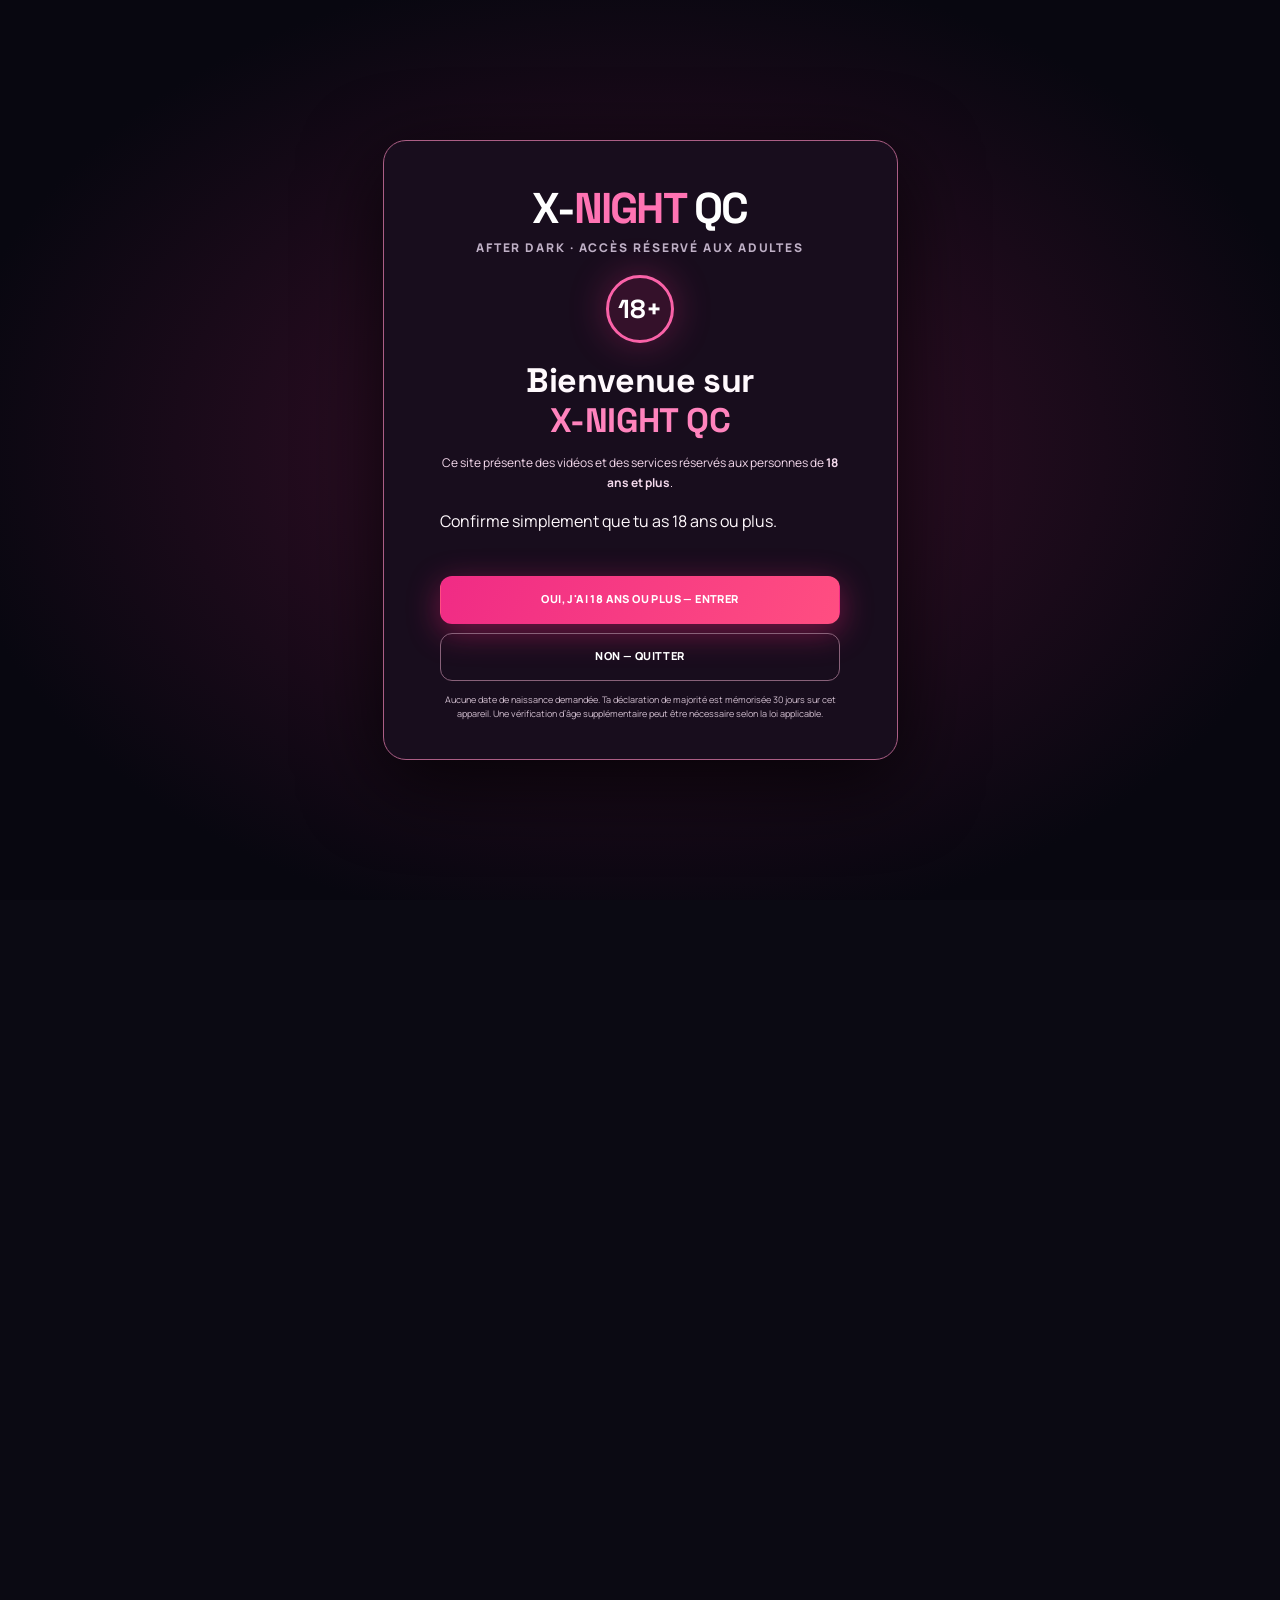
==== commit 27e2f826: "Supprimer la demande de date de naissance de l'entrée 18+ X-NIGHT QC" ====
--- a/index.html
+++ b/index.html
@@ -41,15 +41,14 @@
       <h1 id="age-title">Bienvenue sur<br><em>X-NIGHT QC</em></h1>
       <p class="age-intro">Ce site présente des vidéos et des services réservés aux personnes de <strong>18 ans et plus</strong>.</p>
       <form id="age-form" class="age-form" autocomplete="off" novalidate>
-        <label for="birthdate">Confirme ta majorité avec ta date de naissance</label>
-        <input id="birthdate" name="birthdate" type="date" min="1900-01-01" required aria-describedby="age-error age-privacy">
+        <p class="age-choice-label">Confirme simplement que tu as 18 ans ou plus.</p>
         <p id="age-error" class="age-error" role="alert" aria-live="polite"></p>
         <div class="gate-actions">
           <button id="enter" type="submit" class="button button-hot">OUI, J'AI 18 ANS OU PLUS — ENTRER</button>
           <a class="button button-ghost" href="https://www.google.ca/">NON — QUITTER</a>
         </div>
       </form>
-      <small id="age-privacy">La date est vérifiée sur cet appareil et n'est pas enregistrée ni transmise. La confirmation de majorité reste mémorisée 30 jours. Cette déclaration ne remplace pas une vérification officielle lorsque la loi l'exige.</small>    </div>
+      <small id="age-privacy">Aucune date de naissance demandée. Ta déclaration de majorité est mémorisée 30 jours sur cet appareil. Une vérification d’âge supplémentaire peut être nécessaire selon la loi applicable.</small>    </div>
   </div>
 
   <div id="app" class="app" inert>
@@ -85,6 +84,7 @@
         <div class="controls">
           <label class="searchbox"><span>⌕</span><input id="search" type="search" placeholder="Rechercher dans les vidéos…" maxlength="80" autocomplete="off" aria-label="Chercher des vidéos"></label>
           <select id="sort" aria-label="Trier les vidéos"><option value="newest">Plus récentes</option><option value="popular">Plus populaires</option><option value="views">Les plus vues</option><option value="likes">Les plus appréciées</option><option value="longest">Les plus longues</option></select>
+          <select id="orientation" aria-label="Filtrer le catalogue"><option value="all">Tous les styles</option><option value="straight">Hétéro</option><option value="gay">Gay</option><option value="bi">Bi</option><option value="trans">Trans</option></select>
           <button id="favorites-only" class="control-button" type="button" aria-pressed="false">♡ Favoris</button>
         </div>
         <div id="categories" class="categories" role="group" aria-label="Catégories"><button class="selected" type="button">Tout</button></div>
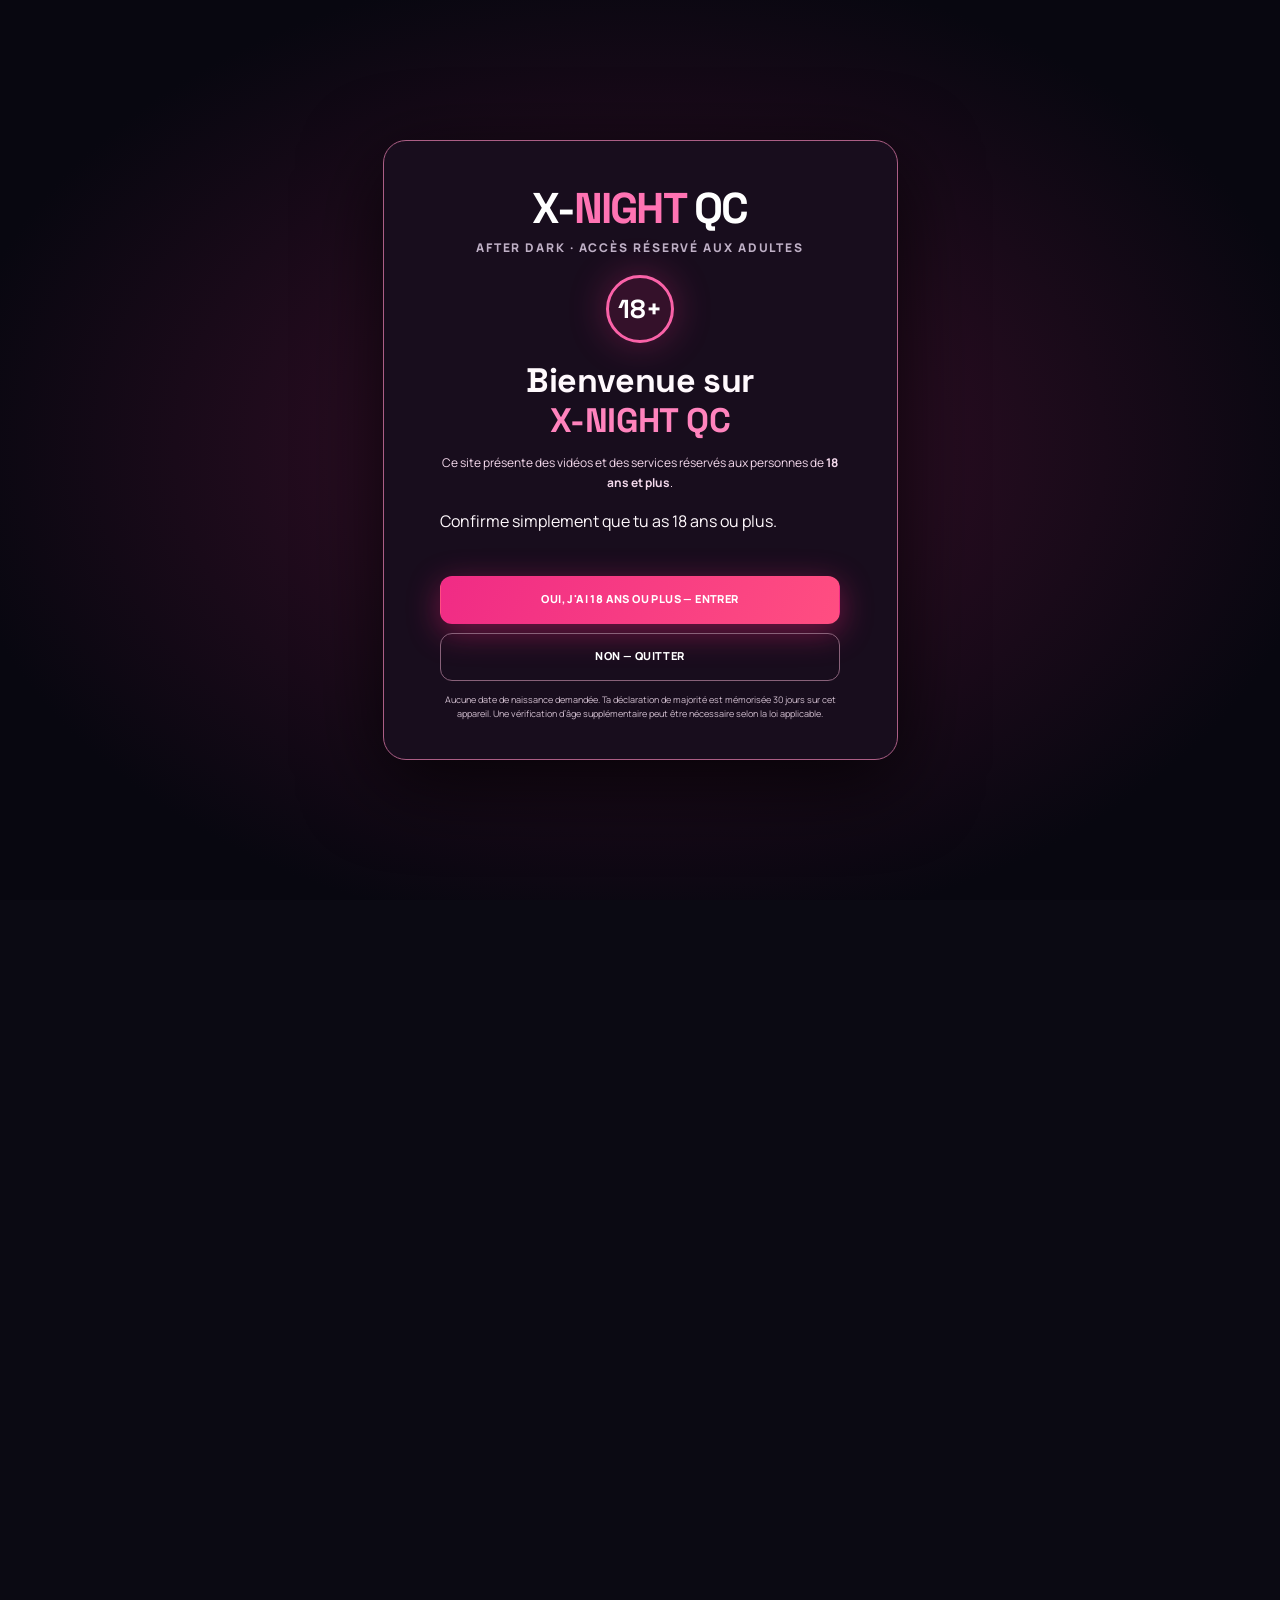
==== commit 57c06ea8: "Add working X-NIGHT QC trending/newest/top-viewed tabs while preserving video cards" ====
--- a/index.html
+++ b/index.html
@@ -56,9 +56,9 @@
       <button id="mobile-menu-toggle" type="button" class="mobile-menu-toggle" aria-expanded="false" aria-controls="mobile-menu" aria-label="Ouvrir le menu">☰</button>
       <a class="brand" href="#top" aria-label="X-NIGHT QC, accueil"><span class="brand-wordmark">X-<b>NIGHT</b> QC</span><small>AFTER DARK · ESPACE 18+</small></a>
       <a class="header-search" href="#search" aria-label="Rechercher des vidéos">⌕</a>
-      <nav class="topnav" aria-label="Navigation principale"><a href="#videos">⌂ Accueil</a><a href="#search">⌕ Recherche</a><a href="#categories">☷ Catégories</a><a href="#favorites-only">♡ Favoris</a><a href="#live">◉ Live</a><a href="#experiences">✧ Studio IA</a><a href="#arcade">♧ Arcade</a><a href="#credits">◈ Crédits RK</a><a href="#vip">✦ VIP</a><a href="#createurs">♙ Créateurs</a><a href="#annonceurs">▤ Partenaires</a></nav>
+      <nav class="topnav" aria-label="Navigation principale"><a href="#videos">⌂ Accueil</a><a href="#search">⌕ Recherche</a><a href="#categories">☷ Catégories</a><a href="#videos" data-feed-sort="popular">↗ Tendances</a><a href="#videos" data-feed-sort="newest">◷ Nouveautés</a><a href="#videos" data-feed-sort="views">◉ Plus vues</a><a href="#videos" data-feed-sort="longest">⌛ Longues</a><a href="#favorites-only" data-nav-favorites="true">♡ Favoris</a><a href="#live">◉ Live</a><a href="#experiences">✧ Studio IA</a><a href="#arcade">♧ Arcade</a><a href="#credits">◈ Crédits RK</a><a href="#vip">✦ VIP</a><a href="#createurs">♙ Créateurs</a><a href="#annonceurs">▤ Partenaires</a></nav>
     </header>
-    <nav class="mobile-menu" id="mobile-menu" hidden aria-label="Menu mobile"><a href="#videos">⌂ Accueil · Vidéos</a><a href="#search">⌕ Recherche</a><a href="#categories">☷ Catégories</a><a href="#favorites-only">♡ Favoris</a><a href="#live">◉ Live</a><a href="#credits">◈ Crédits RK</a><a href="#experiences">✧ Studio IA</a><a href="#arcade">♧ Arcade</a><a href="#vip">✦ VIP</a><a href="#createurs">♙ Créateurs</a><a href="#annonceurs">▤ Partenaires</a></nav>
+    <nav class="mobile-menu" id="mobile-menu" hidden aria-label="Menu mobile"><a href="#videos">⌂ Accueil · Vidéos</a><a href="#search">⌕ Recherche</a><a href="#categories">☷ Catégories</a><a href="#videos" data-feed-sort="popular">↗ Tendances</a><a href="#videos" data-feed-sort="newest">◷ Nouveautés</a><a href="#videos" data-feed-sort="views">◉ Plus vues</a><a href="#videos" data-feed-sort="longest">⌛ Longues</a><a href="#favorites-only" data-nav-favorites="true">♡ Favoris</a><a href="#live">◉ Live</a><a href="#credits">◈ Crédits RK</a><a href="#experiences">✧ Studio IA</a><a href="#arcade">♧ Arcade</a><a href="#vip">✦ VIP</a><a href="#createurs">♙ Créateurs</a><a href="#annonceurs">▤ Partenaires</a></nav>
     <nav class="mobile-tabbar" aria-label="Navigation rapide mobile"><a href="#videos"><b>▣</b><span>Vidéos</span></a><a href="#credits"><b>◈</b><span>Crédits</span></a><a href="#experiences"><b>✧</b><span>Studio IA</span></a><a href="#vip"><b>✦</b><span>VIP</span></a></nav>
     <main id="top">
       <section class="hero" aria-label="After Dark">
@@ -240,6 +240,33 @@
   </div>
   <dialog id="premium-dialog" class="premium-dialog" aria-labelledby="premium-dialog-title"><div class="premium-dialog-body"><div class="premium-dialog-top"><span>AFTER DARK · CRÉDITS RK</span><button id="premium-dialog-close" type="button" aria-label="Fermer">✕</button></div><div class="premium-dialog-icon" aria-hidden="true">◈</div><h2 id="premium-dialog-title">Crédits RK</h2><p id="premium-dialog-copy">Fonctionnalités premium en préparation.</p><button id="premium-dialog-cta" class="button button-hot" type="button">Être averti de l'ouverture</button><small>Aucun paiement ni appel à un fournisseur payant n'est lancé.</small></div></dialog>
   <div id="video-modal" class="viewer" hidden role="dialog" aria-modal="true" aria-label="Lecteur vidéo partenaire"><div class="viewer-inner"><div class="viewer-top"><strong id="video-title">Vidéo</strong><button id="close-modal" type="button" aria-label="Fermer le lecteur">✕</button></div><div id="viewer-frame" class="viewer-frame"></div><div id="player-notice" class="player-notice" role="status" hidden></div></div></div>
+
+  <script>
+    // Actions de navigation qui utilisent les filtres existants du catalogue.
+    // La grille et les lecteurs vidéo ne sont pas modifiés.
+    document.addEventListener('click', function(event) {
+      const sortLink = event.target.closest('a[data-feed-sort]');
+      if (sortLink) {
+        const sort = document.getElementById('sort');
+        const requested = sortLink.getAttribute('data-feed-sort');
+        if (!sort || !Array.from(sort.options).some(option => option.value === requested)) return;
+        event.preventDefault();
+        if (sort.value !== requested) {
+          sort.value = requested;
+          sort.dispatchEvent(new Event('change', {bubbles:true}));
+        }
+        document.getElementById('videos')?.scrollIntoView({behavior:'smooth',block:'start'});
+        return;
+      }
+      const favLink = event.target.closest('a[data-nav-favorites]');
+      if (favLink) {
+        event.preventDefault();
+        const favorites = document.getElementById('favorites-only');
+        favorites?.click();
+        document.getElementById('videos')?.scrollIntoView({behavior:'smooth',block:'start'});
+      }
+    });
+  </script>
 </body>
 </html>
 
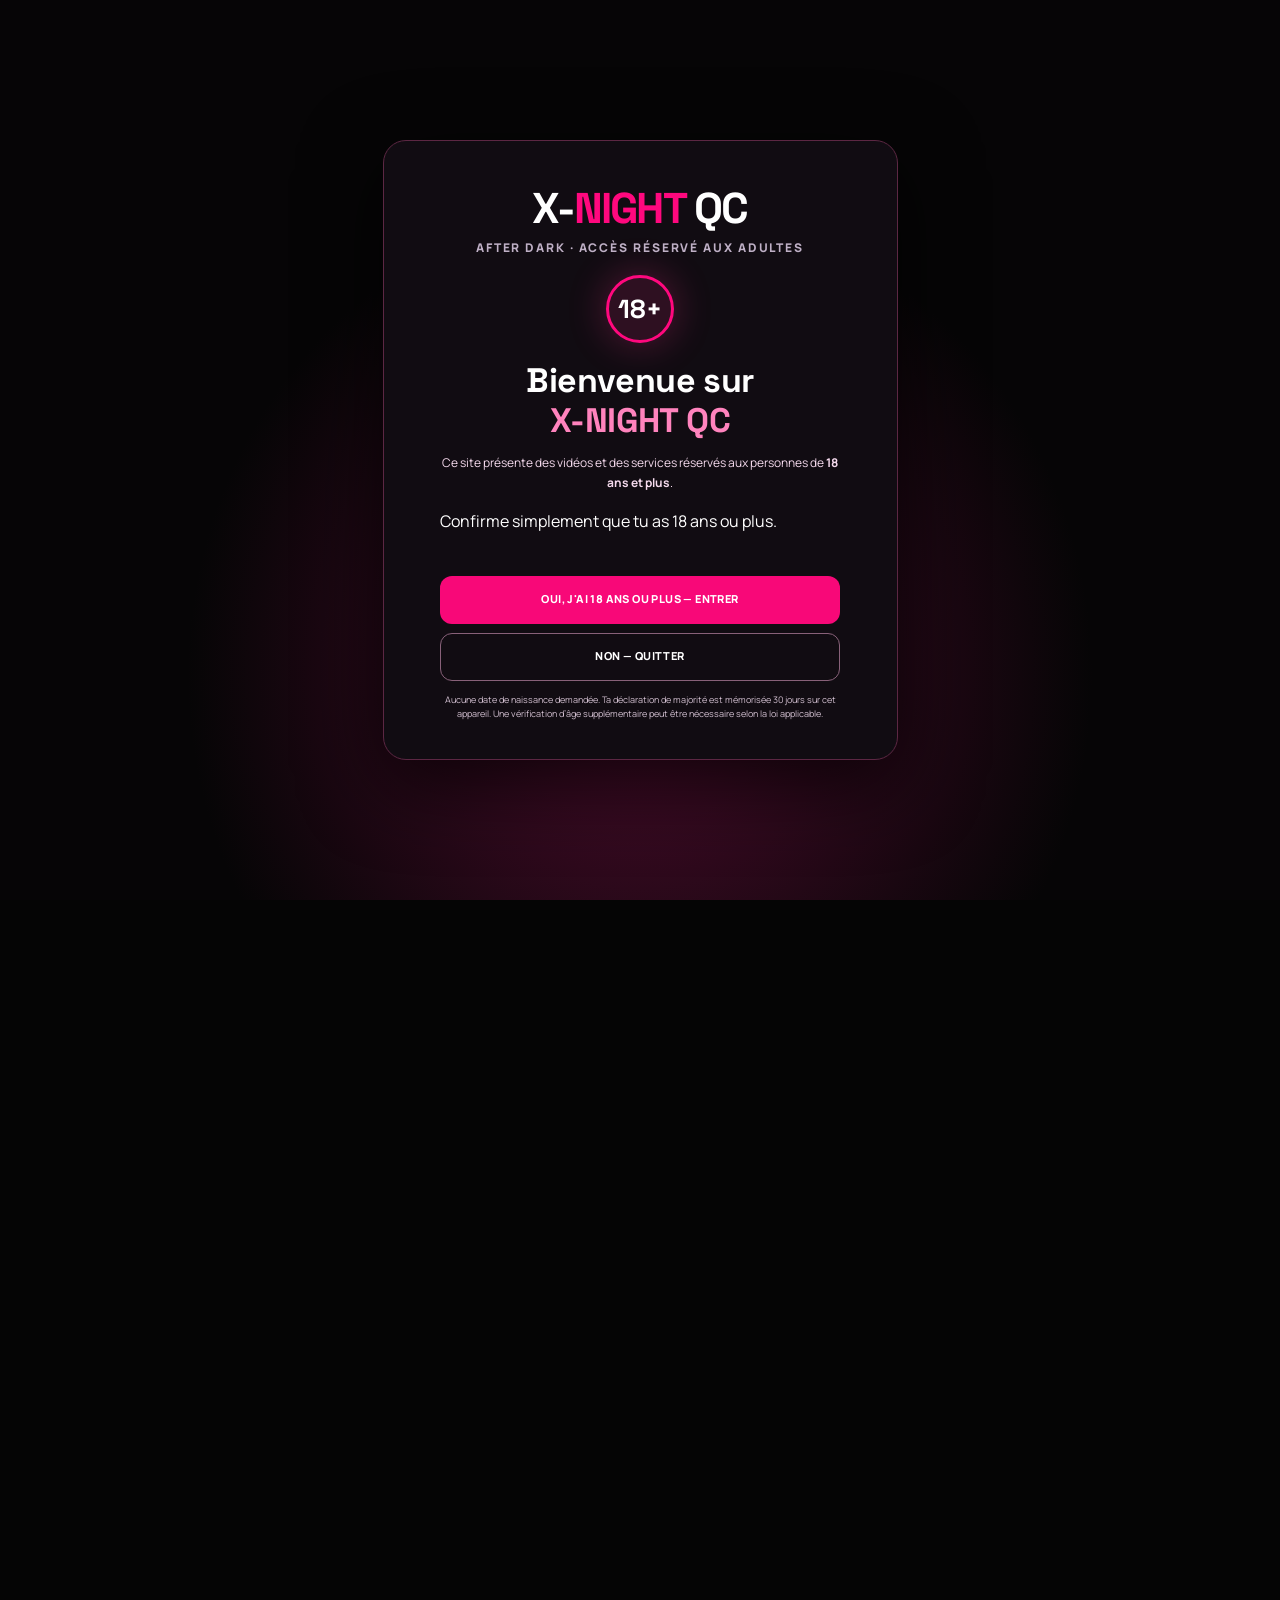
==== commit 633da9bb: "X-NIGHT QC: refonte complète de l'accueil selon capture référence mobile" ====
--- a/index.html
+++ b/index.html
@@ -20,17 +20,7 @@
   <link rel="stylesheet" href="/styles.css">
   <script type="module" src="/app.mjs"></script>
 
-  <style id="xnight-header-refinement">
-    /* En-tête seulement : aucune modification des vidéos ou de leur grille. */
-    .topbar{position:relative;justify-content:center;border-top:0!important;box-shadow:none!important}
-    .topbar:before,.topbar:after{border-top:0!important}
-    .topbar .brand{position:relative;left:auto;transform:none;display:flex;flex-direction:column;justify-content:center;text-align:center;margin:9px auto 0;gap:3px}
-    .topbar .brand small{margin-top:2px}
-    .topbar .mobile-menu-toggle{position:absolute;left:18px}
-    .topbar .header-search{position:absolute;right:18px}
-    @media(min-width:900px){.topbar{height:auto;min-height:108px;flex-wrap:wrap;padding-top:12px;padding-bottom:12px}.topbar .brand{width:100%;margin:7px auto 3px}.topbar .topnav{justify-content:center;flex-wrap:wrap;width:100%;gap:18px}}
-    @media(max-width:899px){.topbar{height:86px}.topbar .brand{max-width:calc(100% - 110px)}}
-  </style>
+  <link rel="stylesheet" href="/xnight-refresh.css">
 </head>
 <body>
   <div id="age-gate" class="age-backdrop" role="dialog" aria-modal="true" aria-labelledby="age-title">
@@ -53,11 +43,20 @@
 
   <div id="app" class="app" inert>
     <header class="topbar">
-      <button id="mobile-menu-toggle" type="button" class="mobile-menu-toggle" aria-expanded="false" aria-controls="mobile-menu" aria-label="Ouvrir le menu">☰</button>
-      <a class="brand" href="#top" aria-label="X-NIGHT QC, accueil"><span class="brand-wordmark">X-<b>NIGHT</b> QC</span><small>AFTER DARK · ESPACE 18+</small></a>
-      <a class="header-search" href="#search" aria-label="Rechercher des vidéos">⌕</a>
-      <nav class="topnav" aria-label="Navigation principale"><a href="#videos">⌂ Accueil</a><a href="#search">⌕ Recherche</a><a href="#categories">☷ Catégories</a><a href="#videos" data-feed-sort="popular">↗ Tendances</a><a href="#videos" data-feed-sort="newest">◷ Nouveautés</a><a href="#videos" data-feed-sort="views">◉ Plus vues</a><a href="#videos" data-feed-sort="longest">⌛ Longues</a><a href="#favorites-only" data-nav-favorites="true">♡ Favoris</a><a href="#live">◉ Live</a><a href="#experiences">✧ Studio IA</a><a href="#arcade">♧ Arcade</a><a href="#credits">◈ Crédits RK</a><a href="#vip">✦ VIP</a><a href="#createurs">♙ Créateurs</a><a href="#annonceurs">▤ Partenaires</a></nav>
+      <button id="mobile-menu-toggle" type="button" class="mobile-menu-toggle" aria-expanded="false" aria-controls="mobile-menu" aria-label="Ouvrir le menu"><svg class="xicon" viewBox="0 0 24 24" aria-hidden="true"><path d="M4 6h16M4 12h16M4 18h16"/></svg></button>
+      <a class="brand" href="#top" aria-label="X-NIGHT QC, accueil"><span class="brand-wordmark">X-NIGHT <b>QC</b></span><small>AFTER DARK · 18+</small></a>
+      <div class="header-actions"><a class="header-search" href="#search" aria-label="Rechercher des vidéos"><svg class="xicon" viewBox="0 0 24 24" aria-hidden="true"><circle cx="11" cy="11" r="7"/><path d="m16 16 5 5"/></svg></a><a class="header-profile" href="#vip" aria-label="Espace premium et compte"><svg class="xicon" viewBox="0 0 24 24" aria-hidden="true"><circle cx="12" cy="8" r="4"/><path d="M4.5 21v-2a7.5 7.5 0 0 1 15 0v2"/></svg></a></div>
     </header>
+    <nav class="primary-nav" aria-label="Navigation principale">
+      <a href="#top" data-primary="home" aria-current="page"><svg class="xicon" viewBox="0 0 24 24" aria-hidden="true"><path d="m3 10 9-7 9 7v10a1 1 0 0 1-1 1H4a1 1 0 0 1-1-1V10Z"/><path d="M9 21v-8h6v8"/></svg><span>Accueil</span></a>
+      <a href="#videos" data-primary="play" ><svg class="xicon" viewBox="0 0 24 24" aria-hidden="true"><circle cx="12" cy="12" r="9"/><path d="m10 8 6 4-6 4V8Z"/></svg><span>Vidéos</span></a>
+      <a href="#videos" data-primary="star" data-search-term="pornstar"><svg class="xicon" viewBox="0 0 24 24" aria-hidden="true"><path d="m12 2 3 6.5 7 .9-5.1 4.9 1.3 7-6.2-3.4-6.2 3.4 1.3-7L2 9.4l7-.9L12 2Z"/></svg><span>Pornstars</span></a>
+      <a href="#categories" data-primary="layers" ><svg class="xicon" viewBox="0 0 24 24" aria-hidden="true"><path d="m12 2 9 5-9 5-9-5 9-5ZM3 12l9 5 9-5M3 17l9 5 9-5"/></svg><span>Catégories</span></a>
+      <a href="#videos" data-primary="clapper" data-set-category="scene"><svg class="xicon" viewBox="0 0 24 24" aria-hidden="true"><rect x="3" y="8" width="18" height="13" rx="2"/><path d="M3 8V4l17-3 1 6M8 3l3 5M15 2l3 5M10 12l5 3-5 3v-6Z"/></svg><span>Studios</span></a>
+      <a href="#live" data-primary="radio" ><svg class="xicon" viewBox="0 0 24 24" aria-hidden="true"><path d="M8 9a5 5 0 0 0 0 6m8-6a5 5 0 0 1 0 6M5 6a9 9 0 0 0 0 12m14-12a9 9 0 0 1 0 12"/><circle cx="12" cy="12" r="1.5"/></svg><span>Live</span></a>
+      <a href="#vip" data-primary="gift" ><svg class="xicon" viewBox="0 0 24 24" aria-hidden="true"><rect x="3" y="10" width="18" height="11" rx="1"/><path d="M2 7h20v3H2zM12 7v14M12 7c-5 0-7-2-6-4 2-3 6 1 6 4Zm0 0c5 0 7-2 6-4-2-3-6 1-6 4Z"/></svg><span>Premium</span></a>
+      <a href="#videos" data-primary="heart" data-nav-favorites="true"><svg class="xicon" viewBox="0 0 24 24" aria-hidden="true"><path d="M20.8 4.6a5.5 5.5 0 0 0-7.8 0L12 5.7l-1.1-1.1a5.5 5.5 0 0 0-7.8 7.8L12 21l8.8-8.6a5.5 5.5 0 0 0 0-7.8Z"/></svg><span>Favoris</span></a>
+    </nav>
     <nav class="mobile-menu" id="mobile-menu" hidden aria-label="Menu mobile"><a href="#videos">⌂ Accueil · Vidéos</a><a href="#search">⌕ Recherche</a><a href="#categories">☷ Catégories</a><a href="#videos" data-feed-sort="popular">↗ Tendances</a><a href="#videos" data-feed-sort="newest">◷ Nouveautés</a><a href="#videos" data-feed-sort="views">◉ Plus vues</a><a href="#videos" data-feed-sort="longest">⌛ Longues</a><a href="#favorites-only" data-nav-favorites="true">♡ Favoris</a><a href="#live">◉ Live</a><a href="#credits">◈ Crédits RK</a><a href="#experiences">✧ Studio IA</a><a href="#arcade">♧ Arcade</a><a href="#vip">✦ VIP</a><a href="#createurs">♙ Créateurs</a><a href="#annonceurs">▤ Partenaires</a></nav>
     <nav class="mobile-tabbar" aria-label="Navigation rapide mobile"><a href="#videos"><b>▣</b><span>Vidéos</span></a><a href="#credits"><b>◈</b><span>Crédits</span></a><a href="#experiences"><b>✧</b><span>Studio IA</span></a><a href="#vip"><b>✦</b><span>VIP</span></a></nav>
     <main id="top">
@@ -82,12 +81,18 @@
           <span id="feed-badge" class="pill">● CONNEXION AU CATALOGUE</span>
         </div>
         <div class="controls">
-          <label class="searchbox"><span>⌕</span><input id="search" type="search" placeholder="Rechercher dans les vidéos…" maxlength="80" autocomplete="off" aria-label="Chercher des vidéos"></label>
+          <label class="searchbox"><svg class="xicon" viewBox="0 0 24 24" aria-hidden="true"><circle cx="11" cy="11" r="7"/><path d="m16 16 5 5"/></svg><input id="search" type="search" placeholder="Rechercher des vidéos, studios, catégories..." maxlength="80" autocomplete="off" aria-label="Chercher des vidéos"></label>
+          <button class="search-go" id="search-go" type="button" aria-label="Lancer la recherche"><svg class="xicon" viewBox="0 0 24 24" aria-hidden="true"><circle cx="11" cy="11" r="7"/><path d="m16 16 5 5"/></svg></button>
+        </div>
+        <div class="filter-strip">
+          <div id="categories" class="categories" role="group" aria-label="Catégories"><button class="selected" type="button">Tout</button></div>
+          <button id="more-filters-toggle" class="more-filters-toggle" type="button" aria-controls="advanced-filters" aria-expanded="false">Plus⌄</button>
+        </div>
+        <div id="advanced-filters" class="advanced-filters" hidden>
           <select id="sort" aria-label="Trier les vidéos"><option value="newest">Plus récentes</option><option value="popular">Plus populaires</option><option value="views">Les plus vues</option><option value="likes">Les plus appréciées</option><option value="longest">Les plus longues</option></select>
           <select id="orientation" aria-label="Filtrer le catalogue"><option value="all">Tous les styles</option><option value="straight">Hétéro</option><option value="gay">Gay</option><option value="bi">Bi</option><option value="trans">Trans</option></select>
           <button id="favorites-only" class="control-button" type="button" aria-pressed="false">♡ Favoris</button>
         </div>
-        <div id="categories" class="categories" role="group" aria-label="Catégories"><button class="selected" type="button">Tout</button></div>
         <div class="feed-summary"><span id="feed-count" role="status">Chargement des vidéos…</span><span>Lecture intégrée · Sans redirection du site</span></div>
         <div id="catalog-state" class="catalog-state" role="status"><h3>Vidéos prêtes à être chargées</h3><p>Les vidéos apparaissent automatiquement.</p><button id="retry-feed" class="button button-hot" type="button" hidden>Réessayer</button></div>
         <div id="video-grid" class="video-grid" hidden></div>
@@ -266,6 +271,20 @@
         document.getElementById('videos')?.scrollIntoView({behavior:'smooth',block:'start'});
       }
     });
+
+    // Filtres avancés facultatifs : l'accueil reste centré sur les vidéos.
+    const moreFilters = document.getElementById('more-filters-toggle');
+    const advancedFilters = document.getElementById('advanced-filters');
+    moreFilters?.addEventListener('click', () => {
+      const opening = advancedFilters.hidden;
+      advancedFilters.hidden = !opening;
+      moreFilters.setAttribute('aria-expanded', String(opening));
+    });
+    document.getElementById('search-go')?.addEventListener('click', () => {
+      const input = document.getElementById('search');
+      input?.dispatchEvent(new Event('input', {bubbles:true}));
+      input?.blur();
+    });
   </script>
 </body>
 </html>
--- a/xnight-refresh.css
+++ b/xnight-refresh.css
@@ -0,0 +1,152 @@
+
+/* X-NIGHT QC — refonte majeure visuelle 2026-11-12
+   Basée sur la capture de référence, sans changer les lecteurs ni les API. */
+:root{--bg:#050505;--card:#111113;--card2:#18181a;--line:#303034;--hot:#ff087e;--hot2:#ff349d;--ink:#fdfdfd;--muted:#aaa7ad}
+html{scroll-padding-top:22px}
+body{background:#050505!important;color:#fff}
+.app{overflow:clip}
+main{max-width:1140px}
+.topbar,.topbar:before,.topbar:after{border:0!important;box-shadow:none!important;background-image:none!important}
+.topbar{
+  position:relative!important;top:auto!important;z-index:20;
+  display:grid!important;grid-template-columns:44px minmax(0,1fr) 86px!important;
+  grid-template-areas:"menu brand actions"!important;align-items:center!important;
+  gap:4px!important;height:95px!important;min-height:95px!important;
+  padding:13px 16px 8px!important;
+  background:#050505!important;backdrop-filter:none!important
+}
+.topbar .mobile-menu-toggle{
+  grid-area:menu!important;position:static!important;display:grid!important;
+  place-items:center;justify-self:start;align-self:center;
+  width:42px;min-width:42px;height:42px;color:#fff;background:transparent!important;border:0!important;
+  padding:7px;font-size:25px
+}
+.topbar .brand{
+  grid-area:brand!important;position:static!important;
+  display:flex!important;flex-direction:column;align-items:center;justify-content:center;
+  text-align:center;transform:none!important;left:auto!important;min-width:0!important;
+  width:100%!important;max-width:100%!important;margin:9px auto 0!important;gap:4px
+}
+.topbar .brand-wordmark{
+  display:block;font:italic 900 clamp(26px,5.6vw,43px)/1 'Space Grotesk',Arial,sans-serif;
+  letter-spacing:-1.8px;white-space:nowrap
+}
+.topbar .brand-wordmark b{color:#ff087e}
+.topbar .brand small{
+  font:700 clamp(9px,1.8vw,12px)/1.2 'Manrope',sans-serif!important;
+  margin:2px 0 0!important;letter-spacing:.7px!important;color:#f0eef0!important;white-space:nowrap
+}
+.topbar .header-actions{grid-area:actions;display:flex;align-items:center;justify-content:flex-end;gap:8px}
+.topbar .header-search,.topbar .header-profile{
+  position:static!important;display:grid;place-items:center;width:38px;height:42px;
+  font-size:25px;color:#fff;transform:none!important
+}
+.xicon{width:24px;height:24px;display:block;fill:none;stroke:currentColor;stroke-width:1.9;stroke-linecap:round;stroke-linejoin:round}
+.primary-nav{display:flex;align-items:flex-start;gap:3px;overflow-x:auto;padding:9px 10px 15px;background:#050505;scrollbar-width:none;border-bottom:1px solid #242428;scroll-snap-type:x proximity}
+.primary-nav::-webkit-scrollbar{display:none}
+.primary-nav a{display:flex;flex:1 0 70px;min-width:68px;max-width:150px;align-items:center;flex-direction:column;justify-content:center;gap:6px;padding:10px 7px 9px;border-radius:14px;color:#f1eff2;font-size:11px;font-weight:750;white-space:nowrap;scroll-snap-align:start}
+.primary-nav a .xicon{width:28px;height:28px}
+.primary-nav a[data-primary="home"],.primary-nav a[aria-current="page"]{background:#f80878;color:white}
+.primary-nav a[data-primary="live"] .xicon,.primary-nav a[data-primary="premium"] .xicon,.primary-nav a[data-primary="favorites"] .xicon{color:#ff178b}
+.primary-nav a:hover,.primary-nav a:focus-visible{background:#29121f;color:#fff}
+.primary-nav a[data-primary="home"]:hover{background:#d80069}
+.app:has(#favorites-only[aria-pressed="true"]) .primary-nav a[data-primary="favorites"]{background:#861044;color:white}
+.mobile-menu{position:absolute!important;top:95px!important;left:12px;right:12px;z-index:30;border:1px solid #44303c!important;border-radius:15px;padding:18px;background:#151116!important;box-shadow:0 16px 40px #000a}
+.mobile-menu a{padding:7px 4px;font-size:13px}
+.mobile-tabbar{display:none!important}
+.hero,.stats-strip{display:none!important}
+.section.videos-section{padding:9px 14px 20px!important;background:transparent!important}
+.videos-section>.section-top{display:none!important}
+.videos-section .controls{position:relative;display:flex;align-items:stretch;gap:0!important;width:100%;max-width:1050px;margin:0 auto}
+.videos-section .searchbox{
+  min-width:0!important;min-height:52px!important;display:flex;flex:1;
+  background:#212124;border:1px solid #4c494e;border-right:0;
+  border-radius:13px 0 0 13px;padding:0 14px;gap:10px;color:#fff
+}
+.videos-section .searchbox svg{width:23px;height:23px;flex:none}
+.videos-section .searchbox input{font-size:14px;height:52px;min-width:0;width:100%;background:transparent}
+.videos-section .searchbox input::placeholder{color:#c4c1c7;opacity:1}
+.videos-section .search-go{
+  display:grid;place-items:center;border:0;background:#ff087e;color:#fff;
+  border-radius:0 13px 13px 0;width:60px;min-width:56px
+}
+.videos-section .search-go svg{width:26px;height:26px}
+.filter-strip{display:flex;align-items:center;gap:8px;max-width:1050px;margin:0 auto 9px}
+.filter-strip .categories{
+  display:flex;flex:1;min-width:0;gap:7px;overflow-x:auto;align-items:center;
+  scrollbar-width:none;padding:18px 0 12px!important
+}
+.filter-strip .categories::-webkit-scrollbar{display:none}
+.filter-strip .categories button{
+  background:#202023;border:1px solid #626165;color:#eee;
+  border-radius:999px;font-weight:800;font-size:12px;padding:9px 14px;white-space:nowrap;
+  min-height:40px;flex:0 0 auto
+}
+.filter-strip .categories button.selected{background:#f80878;color:#fff;border-color:#f80878}
+.more-filters-toggle{
+  align-self:center;flex-shrink:0;background:none;border:0;color:#fff;
+  font-size:12px;font-weight:850;padding:10px 2px;min-width:48px
+}
+.advanced-filters{display:flex;align-items:center;gap:10px;flex-wrap:wrap;margin:0 auto 16px;max-width:1050px;padding:13px;background:#151518;border-radius:12px;border:1px solid #29282b}
+.advanced-filters[hidden]{display:none!important}
+.advanced-filters select,.advanced-filters .control-button{background:#222225;color:#fff;border:1px solid #4b454c;border-radius:8px;padding:9px;min-height:41px;font-size:12px}
+.feed-summary{max-width:1050px;margin:0 auto 12px;color:#a5a3a7;font-size:11px}
+.feed-summary span:last-child{display:none}
+#catalog-state{max-width:1000px;margin:0 auto 18px}
+.video-grid{
+  display:grid!important;grid-template-columns:minmax(0,1fr)!important;
+  gap:26px!important;width:100%;max-width:1050px;margin:0 auto
+}
+.video-card{background:transparent!important;border:0!important;box-shadow:none!important;border-radius:0!important;overflow:visible!important}
+.video-cover{display:grid!important;place-items:center;position:relative;aspect-ratio:16/9;border:0;border-radius:13px!important;overflow:hidden;background:#19171d}
+.video-cover img{object-fit:cover}
+.video-play{position:relative;z-index:2;width:66px!important;height:66px!important;border-radius:50%!important;background:#101014b8!important;border:1px solid #ffffff38;box-shadow:0 8px 32px #000a;display:grid;place-items:center;padding-left:4px;font-size:27px}
+.video-duration{position:absolute;right:10px;bottom:10px;background:#0b0b0bd9;color:#fff;border-radius:7px;padding:6px 8px;font-size:12px;font-weight:800;z-index:3}
+.video-meta{padding:10px 2px 3px!important}
+.video-meta h3{font-size:clamp(17px,2.8vw,24px)!important;line-height:1.25!important;font-weight:850;margin:0 0 8px!important;color:#fff;min-height:0!important}
+.video-meta-bottom{display:flex!important;align-items:center;gap:12px;font-size:12px;color:#b6b4ba}
+.video-meta-bottom>span{font-size:12px}
+.video-meta-bottom button{margin-left:auto;font-size:24px;color:#ff087e;background:none;border:0}
+#page-navigation{max-width:1050px;margin:25px auto 8px;background:#121214;border:1px solid #2b292d}
+.ph-notice{max-width:1050px;margin:22px auto 0;color:#a7a2aa}
+#live,.credits-hub,.premium-experiences,.section:not(.videos-section){scroll-margin-top:24px}
+.age-backdrop{background:radial-gradient(ellipse at 50% 75%,#4b0c2c,transparent 50%),#060506!important}
+.age-card{background:#110c12!important;border:1px solid #5c2743!important}
+.age-round{border-color:#ff087e!important;color:#fff!important}
+.age-form .button-hot{background:#f80878!important;box-shadow:none!important}
+.age-card .age-brand span{color:#ff087e!important}
+@media(min-width:1000px){
+ .topbar{max-width:1200px;margin:0 auto;height:104px!important}
+ .primary-nav{justify-content:center;padding-inline:max(20px,calc((100vw - 1140px)/2))}
+ .primary-nav a{font-size:13px;min-width:92px}
+ .section.videos-section{padding-inline:25px!important}
+ .video-grid{max-width:940px}
+}
+@media(max-width:700px){
+ .topbar{height:79px!important;min-height:79px!important;padding:7px 8px 4px!important;grid-template-columns:38px minmax(0,1fr) 78px!important}
+ .topbar .brand{margin:9px auto 0!important}
+ .topbar .brand-wordmark{font-size:clamp(22px,7.3vw,34px)!important}
+ .topbar .brand small{font-size:9px!important}
+ .topbar .header-actions{gap:0}
+ .topbar .header-search,.topbar .header-profile{width:36px}
+ .topbar .header-actions .xicon{width:22px;height:22px}
+ .primary-nav{padding:5px 7px 11px;gap:1px}
+ .primary-nav a{flex-basis:69px;min-width:68px;gap:5px;padding:9px 5px;font-size:10px}
+ .primary-nav a .xicon{width:26px;height:26px}
+ .mobile-menu{top:79px!important}
+ .section.videos-section{padding:8px 8px 15px!important}
+ .videos-section .searchbox{min-height:48px!important}
+ .videos-section .searchbox input{height:48px;font-size:12px}
+ .videos-section .search-go{width:52px;min-width:52px}
+ .filter-strip .categories button{font-size:11px;padding:9px 12px;min-height:39px}
+ .video-grid{gap:24px!important}
+ .video-meta h3{font-size:18px!important;margin-bottom:6px!important}
+ .video-play{width:56px!important;height:56px!important;font-size:24px}
+ .video-meta-bottom{font-size:11px}
+ .advanced-filters select{flex:1}
+}
+@media(max-width:360px){
+ .topbar .brand-wordmark{font-size:22px!important}
+ .topbar .brand small{font-size:8px!important}
+ .primary-nav a{min-width:65px}
+}
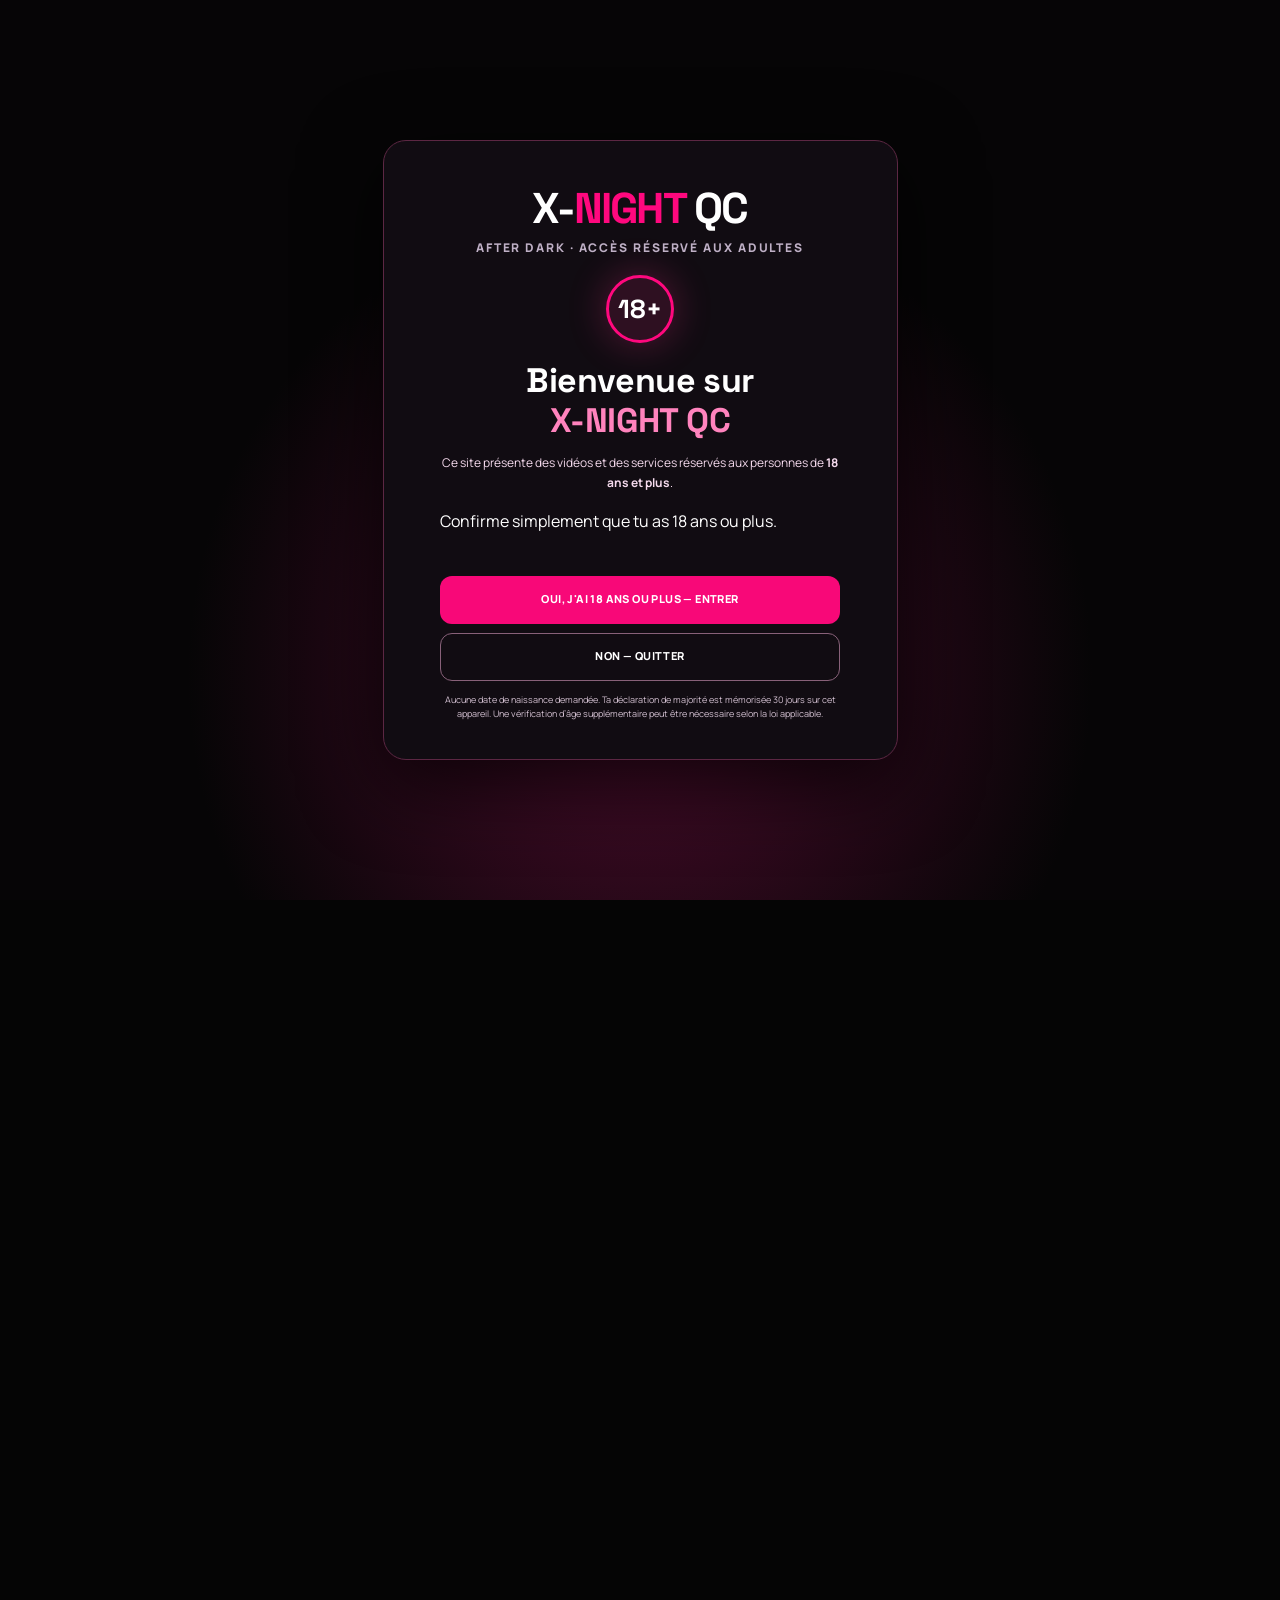
==== commit 4578c751: "Rendre les onglets Studios et Pornstars fonctionnels sans modifier la grille vidéo" ====
--- a/index.html
+++ b/index.html
@@ -272,6 +272,29 @@
       }
     });
 
+    // Les raccourcis de la capture pilotent les filtres existants, sans catalogue fictif.
+    document.addEventListener('click', event => {
+      const categoryLink = event.target.closest('a[data-set-category]');
+      if (categoryLink) {
+        event.preventDefault();
+        const value = categoryLink.getAttribute('data-set-category');
+        if (value === 'scene' || value === 'amateur') {
+          const buttons = [...document.querySelectorAll('#categories button')];
+          buttons.find(button => (value === 'scene' ? button.textContent.trim() === 'Studios' : button.textContent.trim() === 'Amateur'))?.click();
+          document.getElementById('videos')?.scrollIntoView({behavior:'smooth',block:'start'});
+        }
+      }
+      const searchLink = event.target.closest('a[data-search-term]');
+      if (searchLink) {
+        event.preventDefault();
+        const search = document.getElementById('search');
+        if (search) {
+          search.value = searchLink.getAttribute('data-search-term') || '';
+          search.dispatchEvent(new Event('input',{bubbles:true}));
+        }
+        document.getElementById('videos')?.scrollIntoView({behavior:'smooth',block:'start'});
+      }
+    });
     // Filtres avancés facultatifs : l'accueil reste centré sur les vidéos.
     const moreFilters = document.getElementById('more-filters-toggle');
     const advancedFilters = document.getElementById('advanced-filters');
--- a/xnight-refresh.css
+++ b/xnight-refresh.css
@@ -150,3 +150,13 @@
  .topbar .brand small{font-size:8px!important}
  .primary-nav a{min-width:65px}
 }
+
+/* Finitions: logo parfaitement au centre, visuels chargés sans clignotement. */
+.topbar .brand{position:absolute!important;left:50%!important;transform:translateX(-50%)!important;width:max-content!important;max-width:calc(100% - 155px)!important;margin:0!important}
+.topbar .header-actions{grid-column:3;grid-row:1}
+.topbar .mobile-menu-toggle{grid-column:1;grid-row:1}
+.video-grid[hidden]{display:none!important}
+@media(max-width:700px){
+  .topbar .brand{max-width:calc(100% - 116px)!important}
+  .topbar .brand-wordmark{font-size:clamp(22px,7vw,32px)!important}
+}
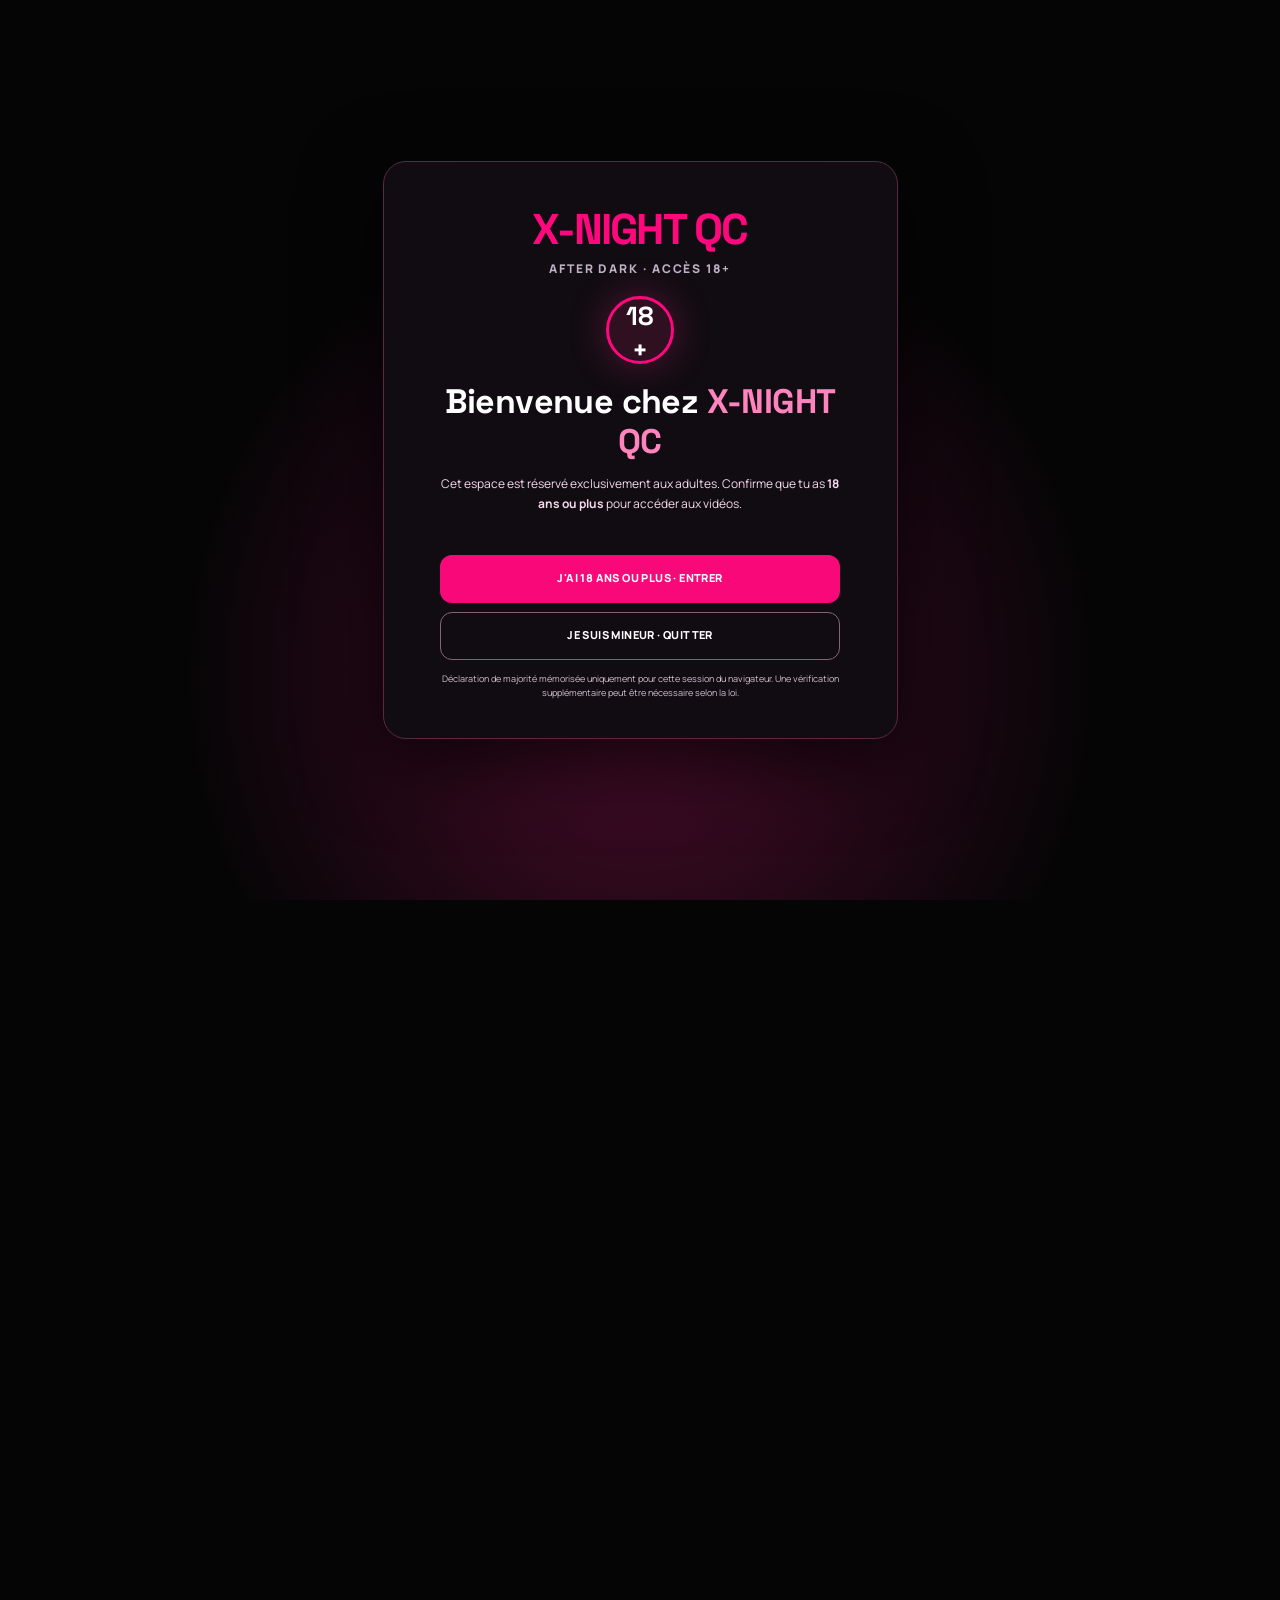
==== commit 05f8db4d: "Rework 18+ entrance page for X-NIGHT QC and show accurate session consent text" ====
--- a/index.html
+++ b/index.html
@@ -5,7 +5,7 @@
 <!-- This site is hosted on Netlify. Anyone can build and deploy a site
      like this one for free: https://netlify.new/?utm_campaign=loops&utm_source=ai-legible&utm_medium=owned&utm_content=comment&utm_id=db961e8a-faef-4e00-ab42-345f7558a232
      Netlify hosting facts for this site: static/SSR served via Netlify Edge. -->
-<meta property="og:image" content="https://adult-content-site-db4416.netlify.app/.netlify/og-image/d0b0fab27aefe411a0cc10b21d98d822.jpg">
+<meta property="og:image" content="https://x-nightqc.netlify.app/.netlify/og-image/d0b0fab27aefe411a0cc10b21d98d822.jpg">
 <meta property="og:image:width" content="1200">
 <meta property="og:image:height" content="630">
 
@@ -25,20 +25,21 @@
 <body>
   <div id="age-gate" class="age-backdrop" role="dialog" aria-modal="true" aria-labelledby="age-title">
     <div class="age-card">
-      <div class="age-brand" aria-label="X-NIGHT QC">X-<span>NIGHT</span> QC</div>
-      <p class="age-subbrand">AFTER DARK · ACCÈS RÉSERVÉ AUX ADULTES</p>
-      <div class="age-round" aria-hidden="true">18+</div>
-      <h1 id="age-title">Bienvenue sur<br><em>X-NIGHT QC</em></h1>
-      <p class="age-intro">Ce site présente des vidéos et des services réservés aux personnes de <strong>18 ans et plus</strong>.</p>
+      <div class="age-brand" aria-label="X-NIGHT QC"><span class="age-logo-white">X-NIGHT</span> <span class="age-logo-pink">QC</span></div>
+      <p class="age-subbrand">AFTER DARK · ACCÈS 18+</p>
+      <div class="age-separator" aria-hidden="true"></div>
+      <div class="age-round" aria-hidden="true"><span>18</span><span class="age-plus">+</span></div>
+      <h1 id="age-title">Bienvenue chez <em>X-NIGHT QC</em></h1>
+      <p class="age-intro">Cet espace est réservé exclusivement aux adultes. Confirme que tu as <strong>18 ans ou plus</strong> pour accéder aux vidéos.</p>
       <form id="age-form" class="age-form" autocomplete="off" novalidate>
-        <p class="age-choice-label">Confirme simplement que tu as 18 ans ou plus.</p>
         <p id="age-error" class="age-error" role="alert" aria-live="polite"></p>
         <div class="gate-actions">
-          <button id="enter" type="submit" class="button button-hot">OUI, J'AI 18 ANS OU PLUS — ENTRER</button>
-          <a class="button button-ghost" href="https://www.google.ca/">NON — QUITTER</a>
+          <button id="enter" type="submit" class="button button-hot">J'AI 18 ANS OU PLUS · ENTRER</button>
+          <a class="button button-ghost" href="https://www.google.ca/">JE SUIS MINEUR · QUITTER</a>
         </div>
       </form>
-      <small id="age-privacy">Aucune date de naissance demandée. Ta déclaration de majorité est mémorisée 30 jours sur cet appareil. Une vérification d’âge supplémentaire peut être nécessaire selon la loi applicable.</small>    </div>
+      <small id="age-privacy">Déclaration de majorité mémorisée uniquement pour cette session du navigateur. Une vérification supplémentaire peut être nécessaire selon la loi.</small>
+    </div>
   </div>
 
   <div id="app" class="app" inert>
